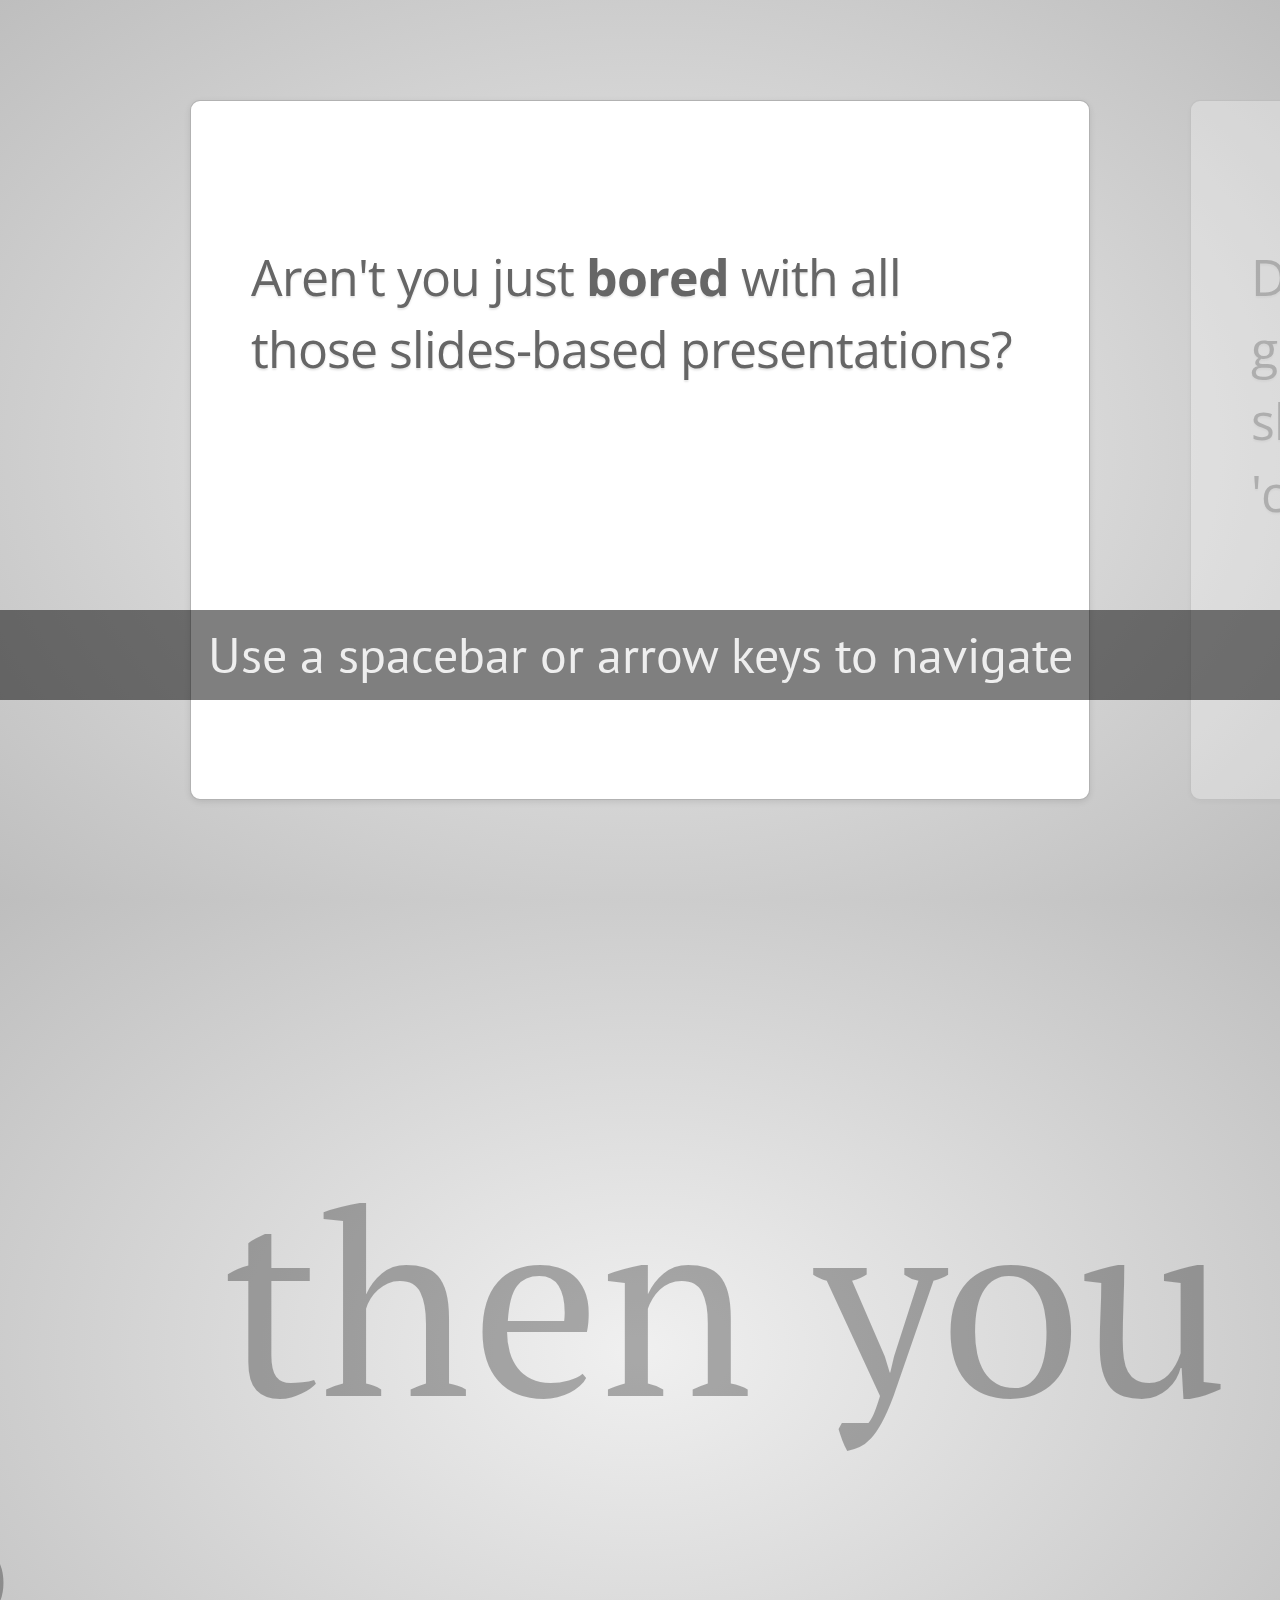
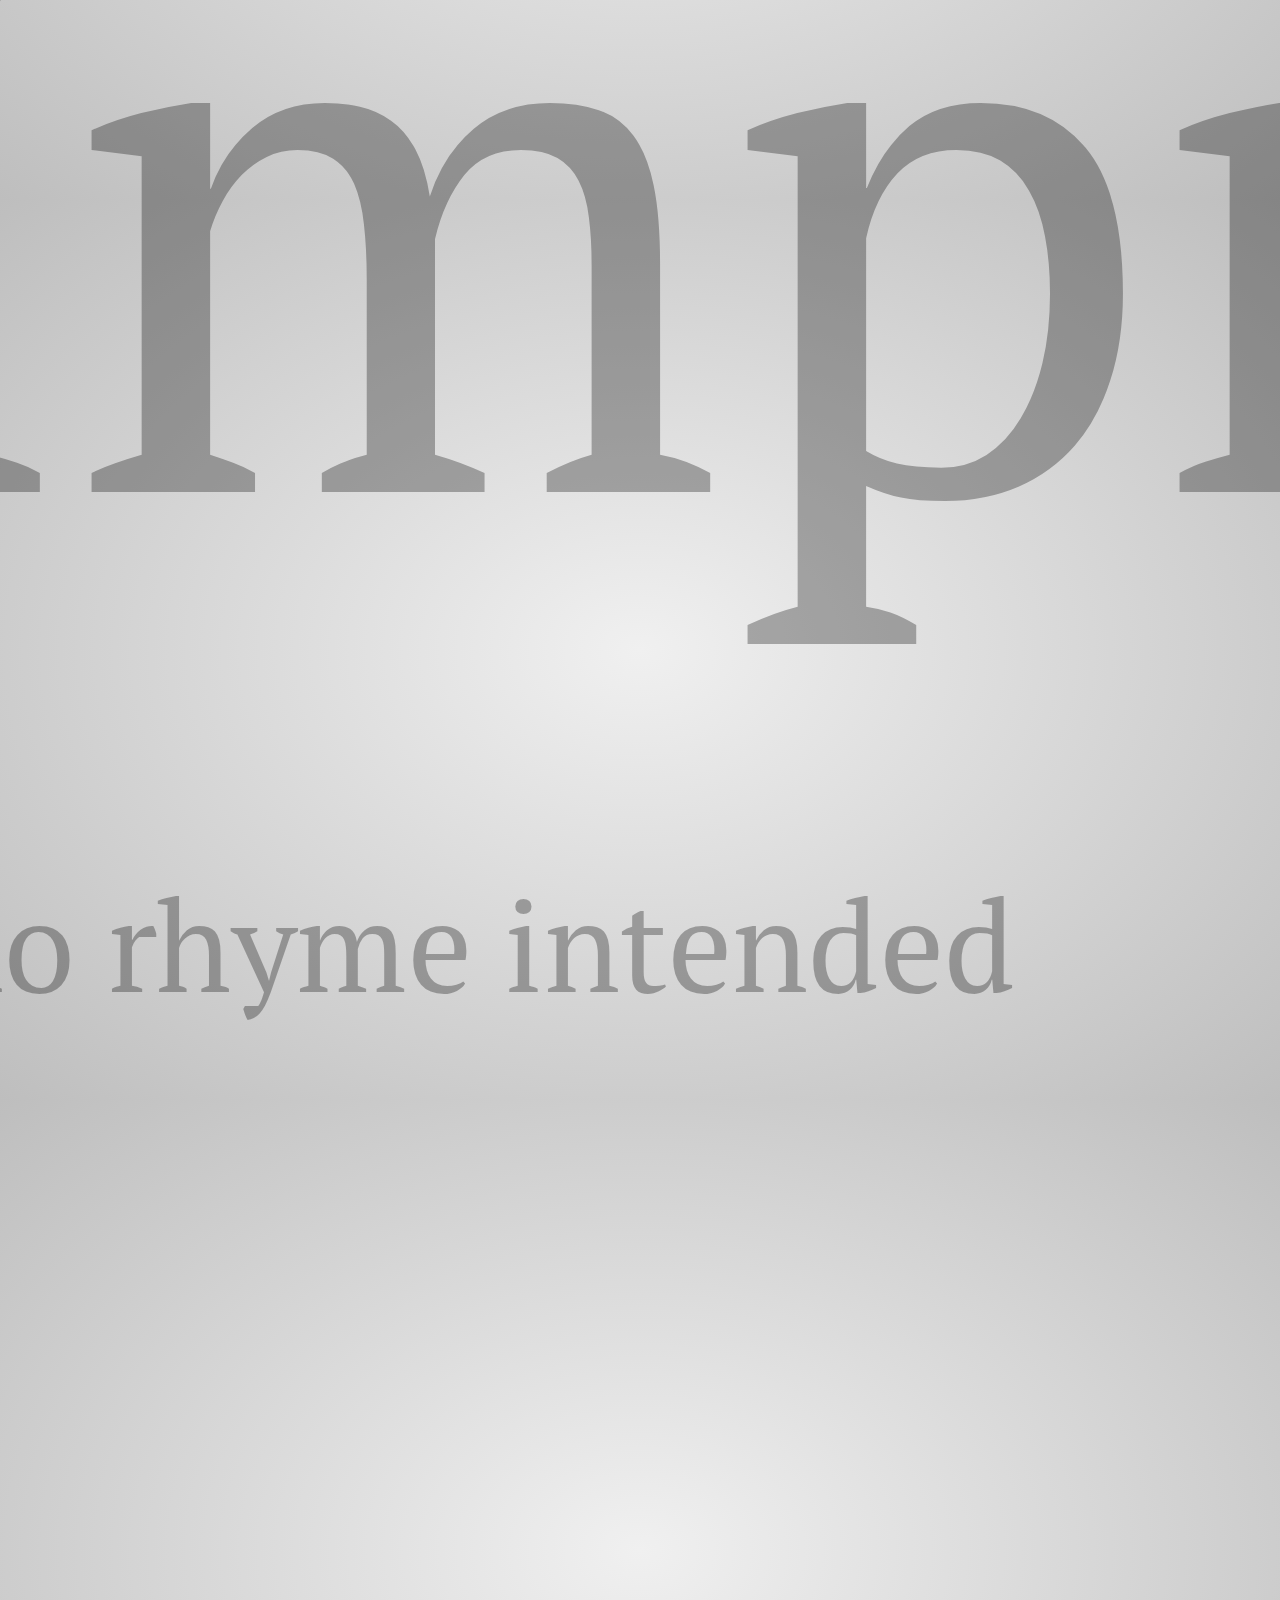
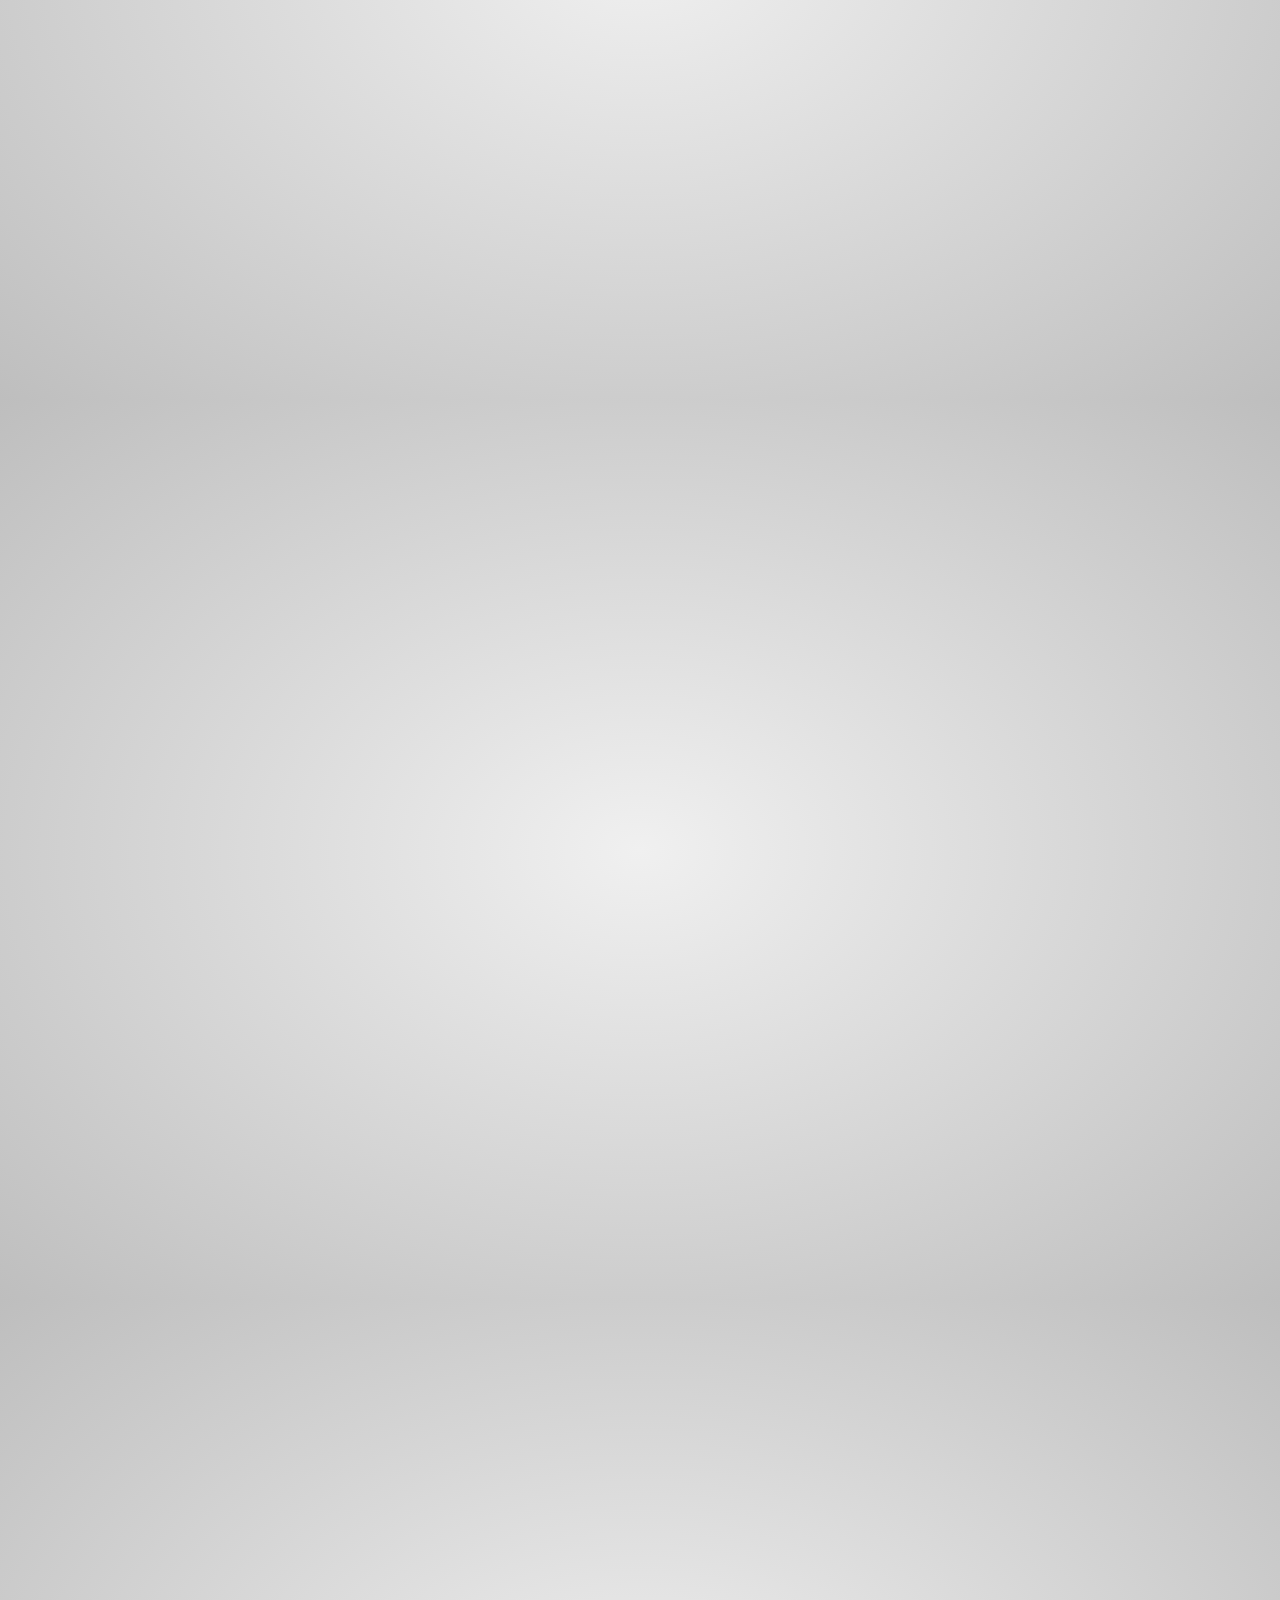
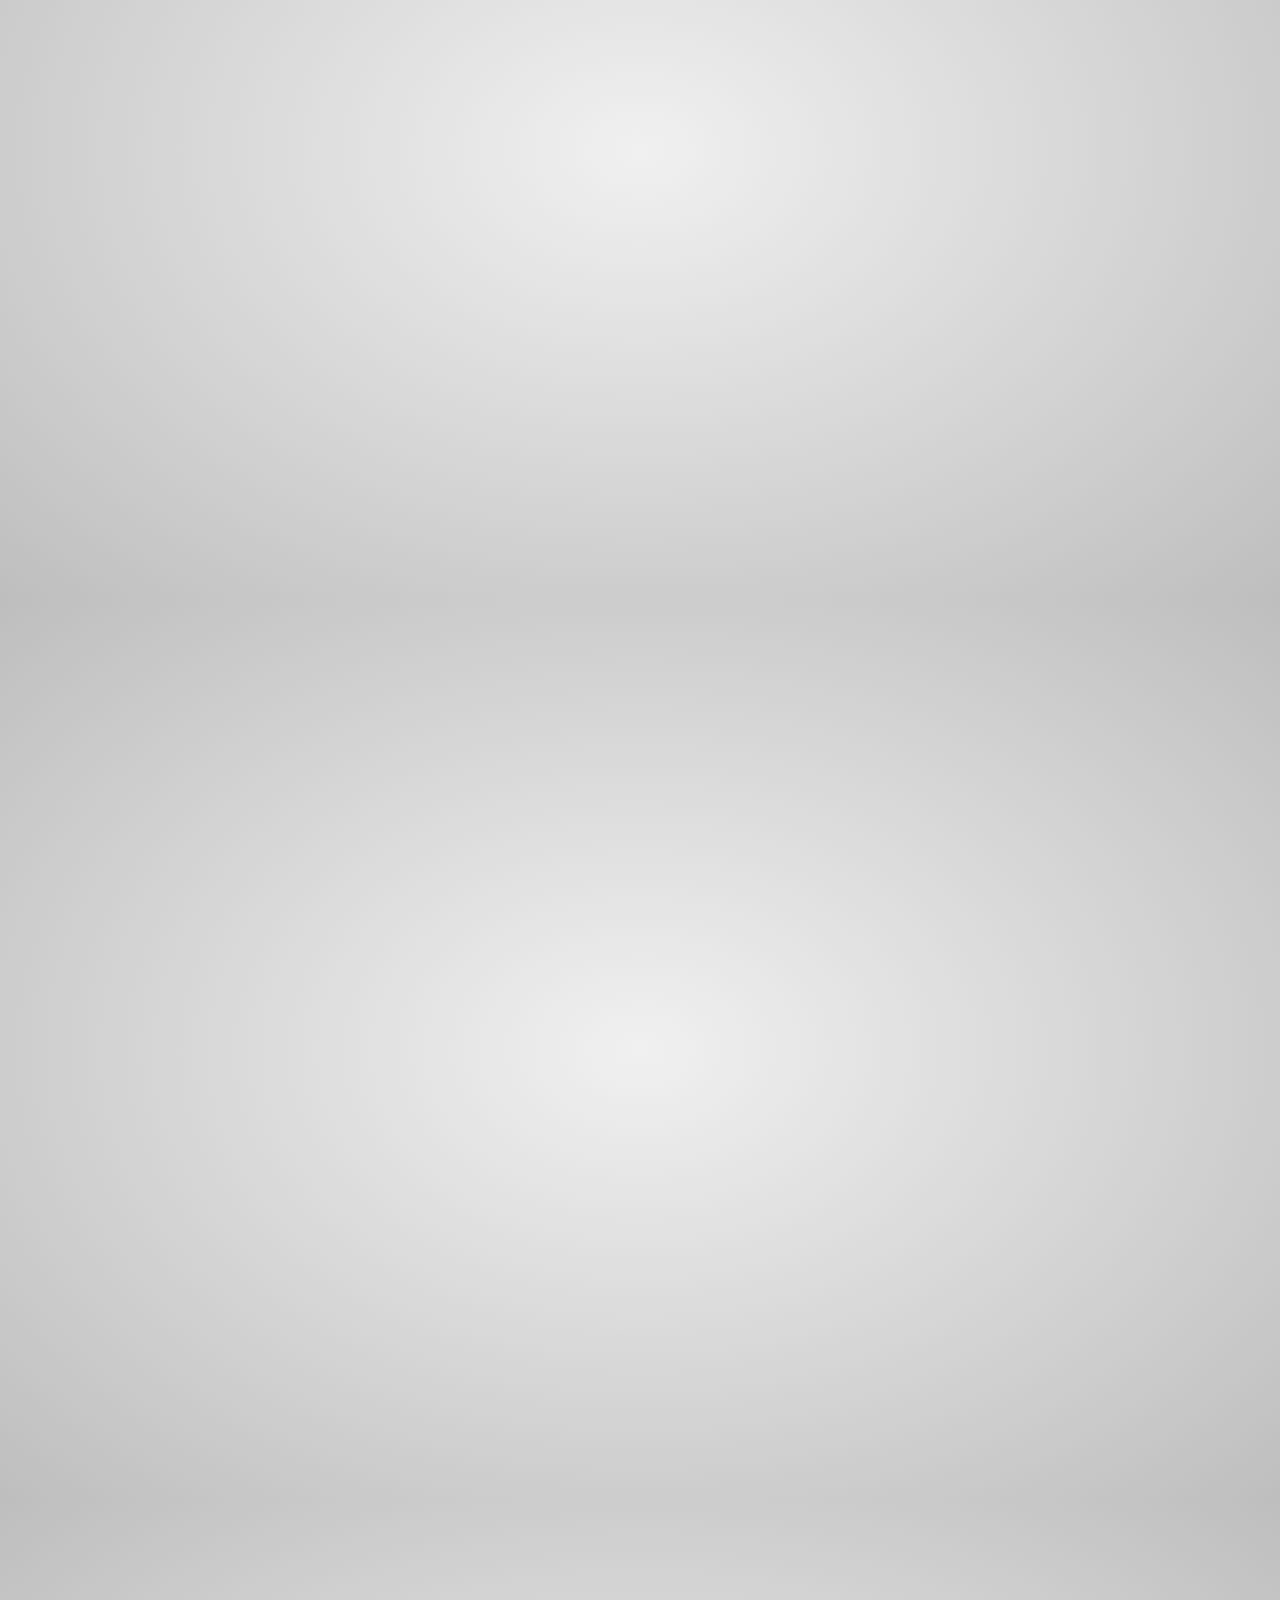
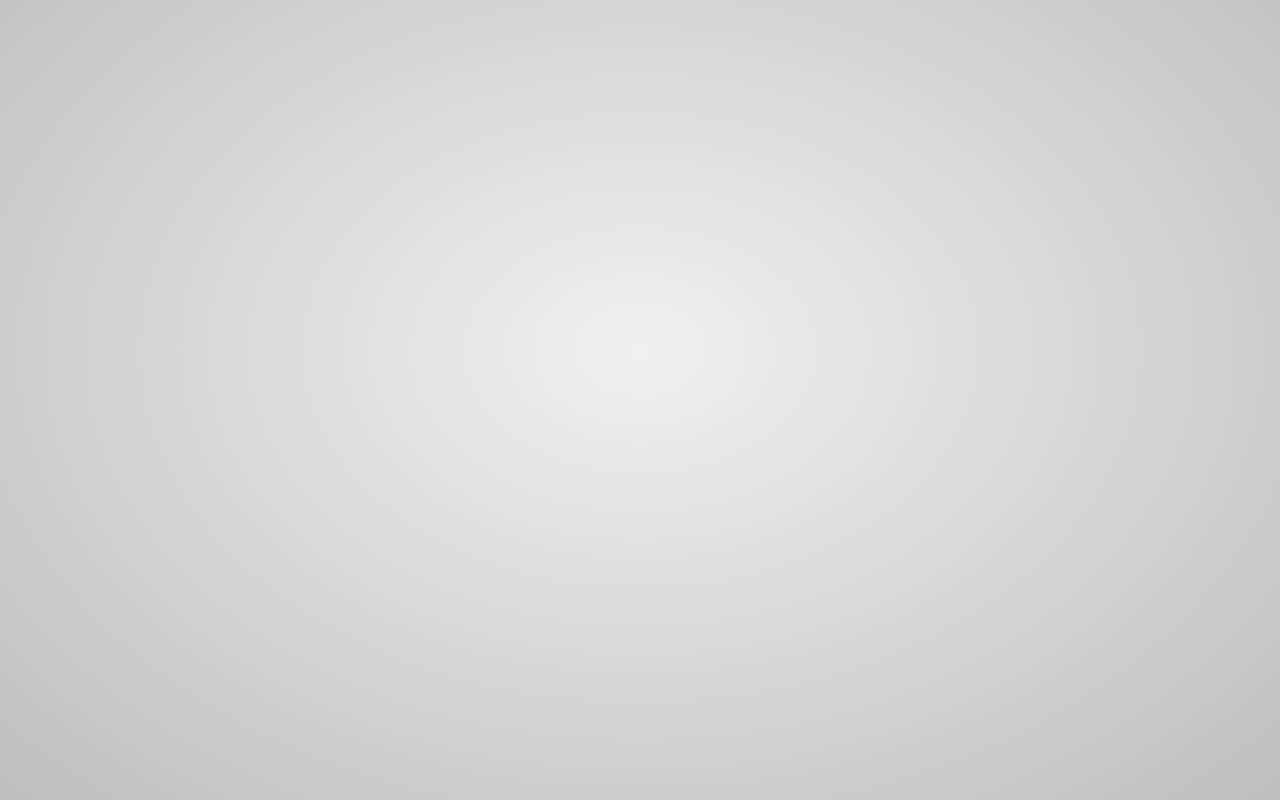
==== esb-example-presentation/index.html @ b22daf53 "Added presentation files" ====
<!doctype html>

<html lang="en">
<head>
    <meta charset="utf-8" />
    <meta name="viewport" content="width=1024" />
    <meta name="apple-mobile-web-app-capable" content="yes" />

    <title>CIJUG Presentation on Open Source ESB</title>
    
    <link href="http://fonts.googleapis.com/css?family=Open+Sans:regular,semibold,italic,italicsemibold|PT+Sans:400,700,400italic,700italic|PT+Serif:400,700,400italic,700italic" rel="stylesheet" />
    <link href="presentation.css" rel="stylesheet" />
</head>

<body class="impress-not-supported">

<div class="fallback-message">
    <p>Your browser <b>doesn't support the features required</b> by impress.js, so you are presented with a simplified version of this presentation.</p>
    <p>For the best experience please use the latest <b>Chrome</b>, <b>Safari</b> or <b>Firefox</b> browser.</p>
</div>

<div id="impress">

    <div id="bored" class="step slide" data-x="-1000" data-y="-1500">
        <q>Aren't you just <b>bored</b> with all those slides-based presentations?</q>
    </div>

    <!--
        
        The `id` attribute of the step element is used to identify it in the URL, but it's optional.
        If it is not defined, it will get a default value of `step-N` where N is a number of slide.
        
        So in the example below it'll be `step-2`.
        
        The hash part of the url when this step is active will be `#/step-2`.
        
        You can also use `#step-2` in a link, to point directly to this particular step.
        
        Please note, that while `#/step-2` (with slash) would also work in a link it's not recommended.
        Using classic `id`-based links like `#step-2` makes these links usable also in fallback mode.
        
    -->
    <div class="step slide" data-x="0" data-y="-1500">
        <q>Don't you think that presentations given <strong>in modern browsers</strong> shouldn't <strong>copy the limits</strong> of 'classic' slide decks?</q>
    </div>

    <div class="step slide" data-x="1000" data-y="-1500">
        <q>Would you like to <strong>impress your audience</strong> with <strong>stunning visualization</strong> of your talk?</q>
    </div>

    <!--
        
        This is an example of step element being scaled.
        
        Again, we use a `data-` attribute, this time it's `data-scale="4"`, so it means that this
        element will be 4 times larger than the others.
        From presentation and transitions point of view it means, that it will have to be scaled
        down (4 times) to make it back to it's correct size.
        
    -->
    <div id="title" class="step" data-x="0" data-y="0" data-scale="4">
        <span class="try">then you should try</span>
        <h1>impress.js<sup>*</sup></h1>
        <span class="footnote"><sup>*</sup> no rhyme intended</span>
    </div>

    <!--
        
        This element introduces rotation.
        
        Notation shouldn't be a surprise. We use `data-rotate="90"` attribute, meaning that this
        element should be rotated by 90 degrees clockwise.
        
    -->
    <div id="its" class="step" data-x="850" data-y="3000" data-rotate="90" data-scale="5">
        <p>It's a <strong>presentation tool</strong> <br/>
        inspired by the idea behind <a href="http://prezi.com">prezi.com</a> <br/>
        and based on the <strong>power of CSS3 transforms and transitions</strong> in modern browsers.</p>
    </div>

    <div id="big" class="step" data-x="3500" data-y="2100" data-rotate="180" data-scale="6">
        <p>visualize your <b>big</b> <span class="thoughts">thoughts</span></p>
    </div>

    <!--
        
        And now it gets really exiting! We move into third dimension!
        
        Along with `data-x` and `data-y`, you can define the position on third (Z) axis, with
        `data-z`. In the example below we use `data-z="-3000"` meaning that element should be
        positioned far away from us (by 3000px).
        
    -->
    <div id="tiny" class="step" data-x="2825" data-y="2325" data-z="-3000" data-rotate="300" data-scale="1">
        <p>and <b>tiny</b> ideas</p>
    </div>

    <!--
        
        This step here doesn't introduce anything new when it comes to data attributes, but you
        should notice in the demo that some words of this text are being animated.
        It's a very basic CSS transition that is applied to the elements when this step element is
        reached.
        
        At the very beginning of the presentation all step elements are given the class of `future`.
        It means that they haven't been visited yet.
        
        When the presentation moves to given step `future` is changed to `present` class name.
        That's how animation on this step works - text moves when the step has `present` class.
        
        Finally when the step is left the `present` class is removed from the element and `past`
        class is added.
        
        So basically every step element has one of three classes: `future`, `present` and `past`.
        Only one current step has the `present` class.
        
    -->
    <div id="ing" class="step" data-x="3500" data-y="-850" data-rotate="270" data-scale="6">
        <p>by <b class="positioning">positioning</b>, <b class="rotating">rotating</b> and <b class="scaling">scaling</b> them on an infinite canvas</p>
    </div>

    <div id="imagination" class="step" data-x="6700" data-y="-300" data-scale="6">
        <p>the only <b>limit</b> is your <b class="imagination">imagination</b></p>
    </div>

    <div id="source" class="step" data-x="6300" data-y="2000" data-rotate="20" data-scale="4">
        <p>want to know more?</p>
        <q><a href="http://github.com/bartaz/impress.js">use the source</a>, Luke!</q>
    </div>

    <div id="one-more-thing" class="step" data-x="6000" data-y="4000" data-scale="2">
        <p>one more thing...</p>
    </div>

    <!--
        
        And the last one shows full power and flexibility of impress.js.
        
        You can not only position element in 3D, but also rotate it around any axis.
        So this one here will get rotated by -40 degrees (40 degrees anticlockwise) around X axis and
        10 degrees (clockwise) around Y axis.
        
        You can of course rotate it around Z axis with `data-rotate-z` - it has exactly the same effect
        as `data-rotate` (these two are basically aliases).
        
    -->
    <div id="its-in-3d" class="step" data-x="6200" data-y="4300" data-z="-100" data-rotate-x="-40" data-rotate-y="10" data-scale="2">
        <p><span class="have">have</span> <span class="you">you</span> <span class="noticed">noticed</span> <span class="its">it's</span> <span class="in">in</span> <b>3D<sup>*</sup></b>?</p>
        <span class="footnote">* beat that, prezi ;)</span>
    </div>

    <!--
        
        So to make a summary of all the possible attributes used to position presentation steps, we have:
        
        * `data-x`, `data-y`, `data-z` -- they define the position of **the center** of step element on
            the canvas in pixels; their default value is 0;
        * `data-rotate-x`, `data-rotate-y`, 'data-rotate-z`, `data-rotate` -- they define the rotation of
            the element around given axis in degrees; their default value is 0; `data-rotate` and `data-rotate-z`
            are exactly the same;
        * `data-scale` -- defines the scale of step element; default value is 1
        
        These values are used by impress.js in CSS transformation functions, so for more information consult
        CSS transfrom docs: https://developer.mozilla.org/en/CSS/transform
        
    -->
    <div id="overview" class="step" data-x="3000" data-y="1500" data-scale="10">
    </div>

</div>

<!--
    
    Hint is not related to impress.js in any way.
    
    But it can show you how to use impress.js features in creative way.
    
    When the presentation step is shown (selected) its element gets the class of "active" and the body element
    gets the class based on active step id `impress-on-ID` (where ID is the step's id)... It may not be
    so clear because of all these "ids" in previous sentence, so for example when the first step (the one with
    the id of `bored`) is active, body element gets a class of `impress-on-bored`.
    
    This class is used by this hint below. Check CSS file to see how it's shown with delayed CSS animation when
    the first step of presentation is visible for a couple of seconds.
    
    ...
    
    And when it comes to this piece of JavaScript below ... kids, don't do this at home ;)
    It's just a quick and dirty workaround to get different hint text for touch devices.
    In a real world it should be at least placed in separate JS file ... and the touch content should be
    probably just hidden somewhere in HTML - not hard-coded in the script.
    
    Just sayin' ;)
    
-->
<div class="hint">
    <p>Use a spacebar or arrow keys to navigate</p>
</div>
<script>
if ("ontouchstart" in document.documentElement) { 
    document.querySelector(".hint").innerHTML = "<p>Tap on the left or right to navigate</p>";
}
</script>

<!--
    
    Last, but not least.
    
    To make all described above really work, you need to include impress.js in the page.
    I strongly encourage to minify it first.
    
    In here I just include full source of the script to make it more readable.
    
    You also need to call a `impress().init()` function to initialize impress.js presentation.
    And you should do it in the end of your document. Not only because it's a good practice, but also
    because it should be done when the whole document is ready.
    Of course you can wrap it in any kind of "DOM ready" event, but I was too lazy to do so ;)
    
-->
<script src="impress.js"></script>
<script>impress().init();</script>

<!--
    
    The `impress()` function also gives you access to the API that controls the presentation.
    
    Just store the result of the call:
    
        var api = impress();
    
    and you will get three functions you can call:
    
        `api.init()` - initializes the presentation,
        `api.next()` - moves to next step of the presentation,
        `api.prev()` - moves to previous step of the presentation,
        `api.goto( idx | id | element, [duration] )` - moves the presentation to the step given by its index number
                id or the DOM element; second parameter can be used to define duration of the transition in ms,
                but it's optional - if not provided default transition duration for the presentation will be used.
    
    You can also simply call `impress()` again to get the API, so `impress().next()` is also allowed.
    Don't worry, it wont initialize the presentation again.
    
    For some example uses of this API check the last part of the source of impress.js where the API
    is used in event handlers.
    
-->

</body>
</html>

<!--
    
    Now you know more or less everything you need to build your first impress.js presentation, but before
    you start...
    
    Oh, you've already cloned the code from GitHub?
    
    You have it open in text editor?
    
    Stop right there!
    
    That's not how you create awesome presentations. This is only a code. Implementation of the idea that
    first needs to grow in your mind.
    
    So if you want to build great presentation take a pencil and piece of paper. And turn off the computer.
    
    Sketch, draw and write. Brainstorm your ideas on a paper. Try to build a mind-map of what you'd like
    to present. It will get you closer and closer to the layout you'll build later with impress.js.
    
    Get back to the code only when you have your presentation ready on a paper. It doesn't make sense to do
    it earlier, because you'll only waste your time fighting with positioning of useless points.
    
    If you think I'm crazy, please put your hands on a book called "Presentation Zen". It's all about 
    creating awesome and engaging presentations.
    
    Think about it. 'Cause impress.js may not help you, if you have nothing interesting to say.
    
-->

<!--
    
    Are you still reading this?
    
    For real?
    
    I'm impressed! Feel free to let me know that you got that far (I'm @bartaz on Twitter), 'cause I'd like
    to congratulate you personally :)
    
    But you don't have to do it now. Take my advice and take some time off. Make yourself a cup of coffee, tea,
    or anything you like to drink. And raise a glass for me ;)
    
    Cheers!
    
-->
---- esb-example-presentation/presentation.css ----
/* 
  Reset by Eric Meyer http://meyerweb.com/eric/tools/css/reset/ 
*/

html, body, div, span, applet, object, iframe,
h1, h2, h3, h4, h5, h6, p, blockquote, pre,
a, abbr, acronym, address, big, cite, code,
del, dfn, em, img, ins, kbd, q, s, samp,
small, strike, strong, sub, sup, tt, var,
b, u, i, center,
dl, dt, dd, ol, ul, li,
fieldset, form, label, legend,
table, caption, tbody, tfoot, thead, tr, th, td,
article, aside, canvas, details, embed, 
figure, figcaption, footer, header, hgroup, 
menu, nav, output, ruby, section, summary,
time, mark, audio, video {
    margin: 0;
    padding: 0;
    border: 0;
    font-size: 100%;
    font: inherit;
    vertical-align: baseline;
}

/* HTML5 display-role reset for older browsers */
article, aside, details, figcaption, figure, 
footer, header, hgroup, menu, nav, section {
    display: block;
}
body {
    line-height: 1;
}
ol, ul {
    list-style: none;
}
blockquote, q {
    quotes: none;
}
blockquote:before, blockquote:after,
q:before, q:after {
    content: '';
    content: none;
}

table {
    border-collapse: collapse;
    border-spacing: 0;
}

/*
    Now here is when interesting things start to appear.
    
    We set up <body> styles with default font and nice gradient in the background.
    And yes, there is a lot of repetition there because of -prefixes but we don't
    want to leave anybody behind.
*/
body {
    font-family: 'PT Sans', sans-serif;
    min-height: 740px;
    
    background: rgb(215, 215, 215);
    background: -webkit-gradient(radial, 50% 50%, 0, 50% 50%, 500, from(rgb(240, 240, 240)), to(rgb(190, 190, 190)));
    background: -webkit-radial-gradient(rgb(240, 240, 240), rgb(190, 190, 190));
    background:    -moz-radial-gradient(rgb(240, 240, 240), rgb(190, 190, 190));
    background:     -ms-radial-gradient(rgb(240, 240, 240), rgb(190, 190, 190));
    background:      -o-radial-gradient(rgb(240, 240, 240), rgb(190, 190, 190));
    background:         radial-gradient(rgb(240, 240, 240), rgb(190, 190, 190));    
}

/*
    Now let's bring some text styles back ...
*/
b, strong { font-weight: bold }
i, em { font-style: italic }

/*
    ... and give links a nice look.
*/
a {
    color: inherit;
    text-decoration: none;
    padding: 0 0.1em;
    background: rgba(255,255,255,0.5);
    text-shadow: -1px -1px 2px rgba(100,100,100,0.9);
    border-radius: 0.2em;
    
    -webkit-transition: 0.5s;
    -moz-transition:    0.5s;
    -ms-transition:     0.5s;
    -o-transition:      0.5s;
    transition:         0.5s;
}

a:hover,
a:focus {
    background: rgba(255,255,255,1);
    text-shadow: -1px -1px 2px rgba(100,100,100,0.5);
}

/*
    Because the main point behind the impress.js demo is to demo impress.js
    we display a fallback message for users with browsers that don't support
    all the features required by it.
    
    All of the content will be still fully accessible for them, but I want
    them to know that they are missing something - that's what the demo is
    about, isn't it?
    
    And then we hide the message, when support is detected in the browser.
*/

.fallback-message {
    font-family: sans-serif;
    line-height: 1.3;
    
    width: 780px;
    padding: 10px 10px 0;
    margin: 20px auto;

    border: 1px solid #E4C652;
    border-radius: 10px;
    background: #EEDC94;
}

.fallback-message p {
    margin-bottom: 10px;
}

.impress-supported .fallback-message {
    display: none;
}

/*
    Now let's style the presentation steps.
    
    We start with basics to make sure it displays correctly in everywhere ...
*/

.step {
    position: relative;
    width: 900px;
    padding: 40px;
    margin: 20px auto;

    -webkit-box-sizing: border-box;
    -moz-box-sizing:    border-box;
    -ms-box-sizing:     border-box;
    -o-box-sizing:      border-box;
    box-sizing:         border-box;

    font-family: 'PT Serif', georgia, serif;
    font-size: 48px;
    line-height: 1.5;
}

/*
    ... and we enhance the styles for impress.js.
    
    Basically we remove the margin and make inactive steps a little bit transparent.
*/
.impress-enabled .step {
    margin: 0;
    opacity: 0.3;

    -webkit-transition: opacity 1s;
    -moz-transition:    opacity 1s;
    -ms-transition:     opacity 1s;
    -o-transition:      opacity 1s;
    transition:         opacity 1s;
}

.impress-enabled .step.active { opacity: 1 }

/*
    These 'slide' step styles were heavily inspired by HTML5 Slides:
    http://html5slides.googlecode.com/svn/trunk/styles.css
    
    ;)
    
    They cover everything what you see on first three steps of the demo.
*/
.slide {
    display: block;

    width: 900px;
    height: 700px;
    padding: 40px 60px;

    background-color: white;
    border: 1px solid rgba(0, 0, 0, .3);
    border-radius: 10px;
    box-shadow: 0 2px 6px rgba(0, 0, 0, .1);

    color: rgb(102, 102, 102);
    text-shadow: 0 2px 2px rgba(0, 0, 0, .1);

    font-family: 'Open Sans', Arial, sans-serif;
    font-size: 30px;
    line-height: 36px;
    letter-spacing: -1px;
}

.slide q {
    display: block;
    font-size: 50px;
    line-height: 72px;

    margin-top: 100px;
}

.slide q strong {
    white-space: nowrap;
}

/*
    And now we start to style each step separately.
    
    I agree that this may be not the most efficient, object-oriented and
    scalable way of styling, but most of steps have quite a custom look
    and typography tricks here and there, so they had to be styles separately.

    First is the title step with a big <h1> (no room for padding) and some
    3D positioning along Z axis.
*/

#title {
    padding: 0;
}

#title .try {
    font-size: 64px;
    position: absolute;
    top: -0.5em;
    left: 1.5em;
    
    -webkit-transform: translateZ(20px);
    -moz-transform:    translateZ(20px);
    -ms-transform:     translateZ(20px);
    -o-transform:      translateZ(20px);
    transform:         translateZ(20px);
}

#title h1 {
    font-size: 190px;
    
    -webkit-transform: translateZ(50px);
    -moz-transform:    translateZ(50px);
    -ms-transform:     translateZ(50px);
    -o-transform:      translateZ(50px);
    transform:         translateZ(50px);
}

#title .footnote {
    font-size: 32px;
}

/*
    Second step is nothing special, just a text with a link, so it doesn't need
    any special styling.
    
    Let's move to 'big thoughts' with centered text and custom font sizes.
*/
#big {
    width: 600px;
    text-align: center;
    font-size: 60px;
    line-height: 1;
}

#big b {
    display: block;
    font-size: 250px;
    line-height: 250px;
}

#big .thoughts {
    font-size: 90px;
    line-height: 150px;
}

/*
    'Tiny ideas' just need some tiny styling.
*/
#tiny {
    width: 500px;
    text-align: center;
}

/*
    This step has some animated text ...
*/
#ing { width: 500px }

/*
    ... so we define display to `inline-block` to enable transforms and
    transition duration to 0.5s ...
*/
#ing b {
    display: inline-block;
    -webkit-transition: 0.5s;
    -moz-transition:    0.5s;
    -ms-transition:     0.5s;
    -o-transition:      0.5s;
    transition:         0.5s;
}

/*
    ... and we want 'positioning` word to move up a bit when the step gets
    `present` class ...
*/
#ing.present .positioning {
    -webkit-transform: translateY(-10px);
    -moz-transform:    translateY(-10px);
    -ms-transform:     translateY(-10px);
    -o-transform:      translateY(-10px);
    transform:         translateY(-10px);
}

/*
    ... 'rotating' to rotate quater of a second later ...
*/
#ing.present .rotating {
    -webkit-transform: rotate(-10deg);
    -moz-transform:    rotate(-10deg);
    -ms-transform:     rotate(-10deg);
    -o-transform:      rotate(-10deg);
    transform:         rotate(-10deg);

    -webkit-transition-delay: 0.25s;
    -moz-transition-delay:    0.25s;
    -ms-transition-delay:     0.25s;
    -o-transition-delay:      0.25s;
    transition-delay:         0.25s;
}

/*
    ... and 'scaling' to scale down after another quater of a second.
*/
#ing.present .scaling {
    -webkit-transform: scale(0.7);
    -moz-transform:    scale(0.7);
    -ms-transform:     scale(0.7);
    -o-transform:      scale(0.7);
    transform:         scale(0.7);

    -webkit-transition-delay: 0.5s;
    -moz-transition-delay:    0.5s;
    -ms-transition-delay:     0.5s;
    -o-transition-delay:      0.5s;
    transition-delay:         0.5s;
}

/*
    The 'imagination' step is again some boring font-sizing.
*/

#imagination {
    width: 600px;
}

#imagination .imagination {
    font-size: 78px;
}

/*
    There is nothing really special about 'use the source, Luke' step, too,
    except maybe of the Yoda background.
    
    As you can see below I've 'hard-coded' it in data URL.
    That's not the best way to serve images, but because that's just this one
    I decided it will be OK to have it this way.
    
    Just make sure you don't blindly copy this approach.
*/
#source {
    width: 700px;
    padding-bottom: 300px;
    
    /* Yoda Icon :: Pixel Art from Star Wars http://www.pixeljoint.com/pixelart/1423.htm */
    background-position: bottom right;
    background-repeat: no-repeat;
}

#source q {
    font-size: 60px;
}

/*
    And the "it's in 3D" step again brings some 3D typography - just for fun.
    
    Because we want to position <span> elements in 3D we set transform-style to
    `preserve-3d` on the paragraph.
    It is not needed by webkit browsers, but it is in Firefox. It's hard to say
    which behaviour is correct as 3D transforms spec is not very clear about it.
*/
#its-in-3d p {
    -webkit-transform-style: preserve-3d;
    -moz-transform-style:    preserve-3d; /* Y U need this Firefox?! */
    -ms-transform-style:     preserve-3d;
    -o-transform-style:      preserve-3d;
    transform-style:         preserve-3d;
}

/*
    Below we position each word separately along Z axis and we want it to transition
    to default position in 0.5s when the step gets `present` class.
    
    Quite a simple idea, but lot's of styles and prefixes.
*/
#its-in-3d span,
#its-in-3d b {
    display: inline-block;
    -webkit-transform: translateZ(40px);
    -moz-transform:    translateZ(40px);
    -ms-transform:     translateZ(40px);
    -o-transform:      translateZ(40px);
     transform:        translateZ(40px);
            
    -webkit-transition: 0.5s;
    -moz-transition:    0.5s;
    -ms-transition:     0.5s;
    -o-transition:      0.5s;
    transition:         0.5s;
}

#its-in-3d .have {
    -webkit-transform: translateZ(-40px);
    -moz-transform:    translateZ(-40px);
    -ms-transform:     translateZ(-40px);
    -o-transform:      translateZ(-40px);
    transform:         translateZ(-40px);
}

#its-in-3d .you {
    -webkit-transform: translateZ(20px);
    -moz-transform:    translateZ(20px);
    -ms-transform:     translateZ(20px);
    -o-transform:      translateZ(20px);
    transform:         translateZ(20px);
}

#its-in-3d .noticed {
    -webkit-transform: translateZ(-40px);
    -moz-transform:    translateZ(-40px);
    -ms-transform:     translateZ(-40px);
    -o-transform:      translateZ(-40px);
    transform:         translateZ(-40px);
}

#its-in-3d .its {
    -webkit-transform: translateZ(60px);
    -moz-transform:    translateZ(60px);
    -ms-transform:     translateZ(60px);
    -o-transform:      translateZ(60px);
    transform:         translateZ(60px);
}

#its-in-3d .in {
    -webkit-transform: translateZ(-10px);
    -moz-transform:    translateZ(-10px);
    -ms-transform:     translateZ(-10px);
    -o-transform:      translateZ(-10px);
    transform:         translateZ(-10px);
}

#its-in-3d .footnote {
    font-size: 32px;

    -webkit-transform: translateZ(-10px);
    -moz-transform:    translateZ(-10px);
    -ms-transform:     translateZ(-10px);
    -o-transform:      translateZ(-10px);
    transform:         translateZ(-10px);
}

#its-in-3d.present span,
#its-in-3d.present b {
    -webkit-transform: translateZ(0px);
    -moz-transform:    translateZ(0px);
    -ms-transform:     translateZ(0px);
    -o-transform:      translateZ(0px);
    transform:         translateZ(0px);
}

/*
    The last step is an overview.
    There is no content in it, so we make sure it's not visible because we want
    to be able to click on other steps.

*/
#overview { display: none }

/*
    We also make other steps visible and give them a pointer cursor using the
    `impress-on-` class.
*/
.impress-on-overview .step {
    opacity: 1;
    cursor: pointer;
}


/*
    Now, when we have all the steps styled let's give users a hint how to navigate
    around the presentation.
    
    The best way to do this would be to use JavaScript, show a delayed hint for a
    first time users, then hide it and store a status in cookie or localStorage...
    
    But I wanted to have some CSS fun and avoid additional scripting...
    
    Let me explain it first, so maybe the transition magic will be more readable
    when you read the code.
    
    First of all I wanted the hint to appear only when user is idle for a while.
    You can't detect the 'idle' state in CSS, but I delayed a appearing of the
    hint by 5s using transition-delay.
    
    You also can't detect in CSS if the user is a first-time visitor, so I had to
    make an assumption that I'll only show the hint on the first step. And when
    the step is changed hide the hint, because I can assume that user already
    knows how to navigate.
    
    To summarize it - hint is shown when the user is on the first step for longer
    than 5 seconds.
    
    The other problem I had was caused by the fact that I wanted the hint to fade
    in and out. It can be easily achieved by transitioning the opacity property.
    But that also meant that the hint was always on the screen, even if totally 
    transparent. It covered part of the screen and you couldn't correctly clicked
    through it.
    Unfortunately you cannot transition between display `block` and `none` in pure
    CSS, so I needed a way to not only fade out the hint but also move it out of
    the screen.
    
    I solved this problem by positioning the hint below the bottom of the screen
    with CSS transform and moving it up to show it. But I also didn't want this move
    to be visible. I wanted the hint only to fade in and out visually, so I delayed
    the fade in transition, so it starts when the hint is already in its correct
    position on the screen.
    
    I know, it sounds complicated ... maybe it would be easier with the code?
*/

.hint {
    /*
        We hide the hint until presentation is started and from browsers not supporting
        impress.js, as they will have a linear scrollable view ...
    */
    display: none;
    
    /*
        ... and give it some fixed position and nice styles.
    */
    position: fixed;
    left: 0;
    right: 0;
    bottom: 200px;
    
    background: rgba(0,0,0,0.5);
    color: #EEE;
    text-align: center;
    
    font-size: 50px;
    padding: 20px;
    
    z-index: 100;
    
    /*
        By default we don't want the hint to be visible, so we make it transparent ...
    */
    opacity: 0;
    
    /*
        ... and position it below the bottom of the screen (relative to it's fixed position)
    */
    -webkit-transform: translateY(400px);
    -moz-transform:    translateY(400px);
    -ms-transform:     translateY(400px);
    -o-transform:      translateY(400px);
    transform:         translateY(400px);

    /*
        Now let's imagine that the hint is visible and we want to fade it out and move out
        of the screen.
        
        So we define the transition on the opacity property with 1s duration and another
        transition on transform property delayed by 1s so it will happen after the fade out
        on opacity finished.
        
        This way user will not see the hint moving down.
    */
    -webkit-transition: opacity 1s, -webkit-transform 0.5s 1s;
    -moz-transition:    opacity 1s,    -moz-transform 0.5s 1s;
    -ms-transition:     opacity 1s,     -ms-transform 0.5s 1s;
    -o-transition:      opacity 1s,      -o-transform 0.5s 1s;
    transition:         opacity 1s,         transform 0.5s 1s;
}

/*
    Now we 'enable' the hint when presentation is initialized ...
*/
.impress-enabled .hint { display: block }

/*
    ... and we will show it when the first step (with id 'bored') is active.
*/
.impress-on-bored .hint {
    /*
        We remove the transparency and position the hint in its default fixed
        position.
    */
    opacity: 1;
    
    -webkit-transform: translateY(0px);
    -moz-transform:    translateY(0px);
    -ms-transform:     translateY(0px);
    -o-transform:      translateY(0px);
    transform:         translateY(0px);
    
    /*
        Now for fade in transition we have the oposite situation from the one
        above.
        
        First after 4.5s delay we animate the transform property to move the hint
        into its correct position and after that we fade it in with opacity 
        transition.
    */
    -webkit-transition: opacity 1s 5s, -webkit-transform 0.5s 4.5s;
    -moz-transition:    opacity 1s 5s,    -moz-transform 0.5s 4.5s;
    -ms-transition:     opacity 1s 5s,     -ms-transform 0.5s 4.5s;
    -o-transition:      opacity 1s 5s,      -o-transform 0.5s 4.5s;
    transition:         opacity 1s 5s,         transform 0.5s 4.5s;
}

/*
    And as the last thing there is a workaround for quite strange bug.
    It happens a lot in Chrome. I don't remember if I've seen it in Firefox.
    
    Sometimes the element positioned in 3D (especially when it's moved back
    along Z axis) is not clickable, because it falls 'behind' the <body>
    element.
    
    To prevent this, I decided to make <body> non clickable by setting 
    pointer-events property to `none` value.
    Value if this property is inherited, so to make everything else clickable
    I bring it back on the #impress element.
    
    If you want to know more about `pointer-events` here are some docs:
    https://developer.mozilla.org/en/CSS/pointer-events
    
    There is one very important thing to notice about this workaround - it makes
    everything 'unclickable' except what's in #impress element.
    
    So use it wisely ... or don't use at all.
*/
.impress-enabled          { pointer-events: none }
.impress-enabled #impress { pointer-events: auto }

/*
    There is one funny thing I just realized.
    
    Thanks to this workaround above everything except #impress element is invisible
    for click events. That means that the hint element is also not clickable.
    So basically all of this transforms and delayed transitions trickery was probably
    not needed at all...
    
    But it was fun to learn about it, wasn't it?
*/

/*
    That's all I have for you in this file.
    Thanks for reading. I hope you enjoyed it at least as much as I enjoyed writing it
    for you.
*/
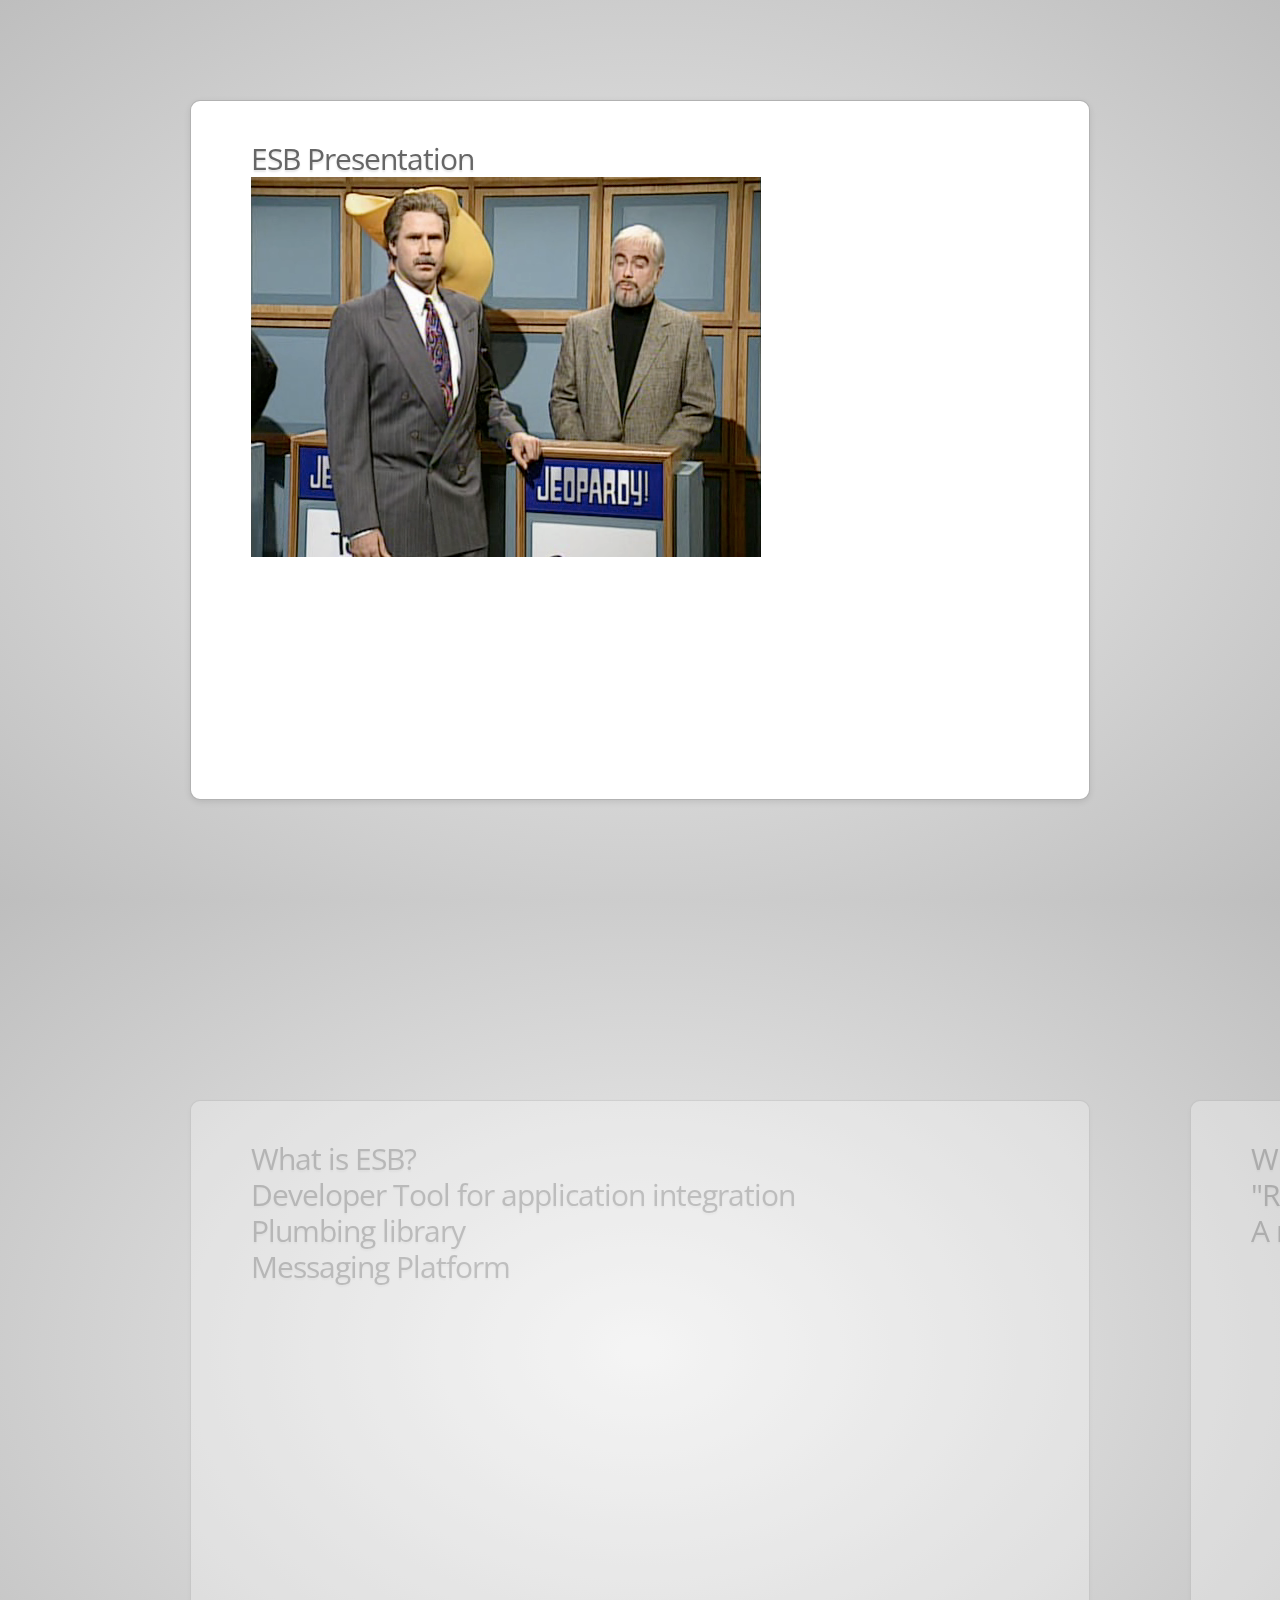
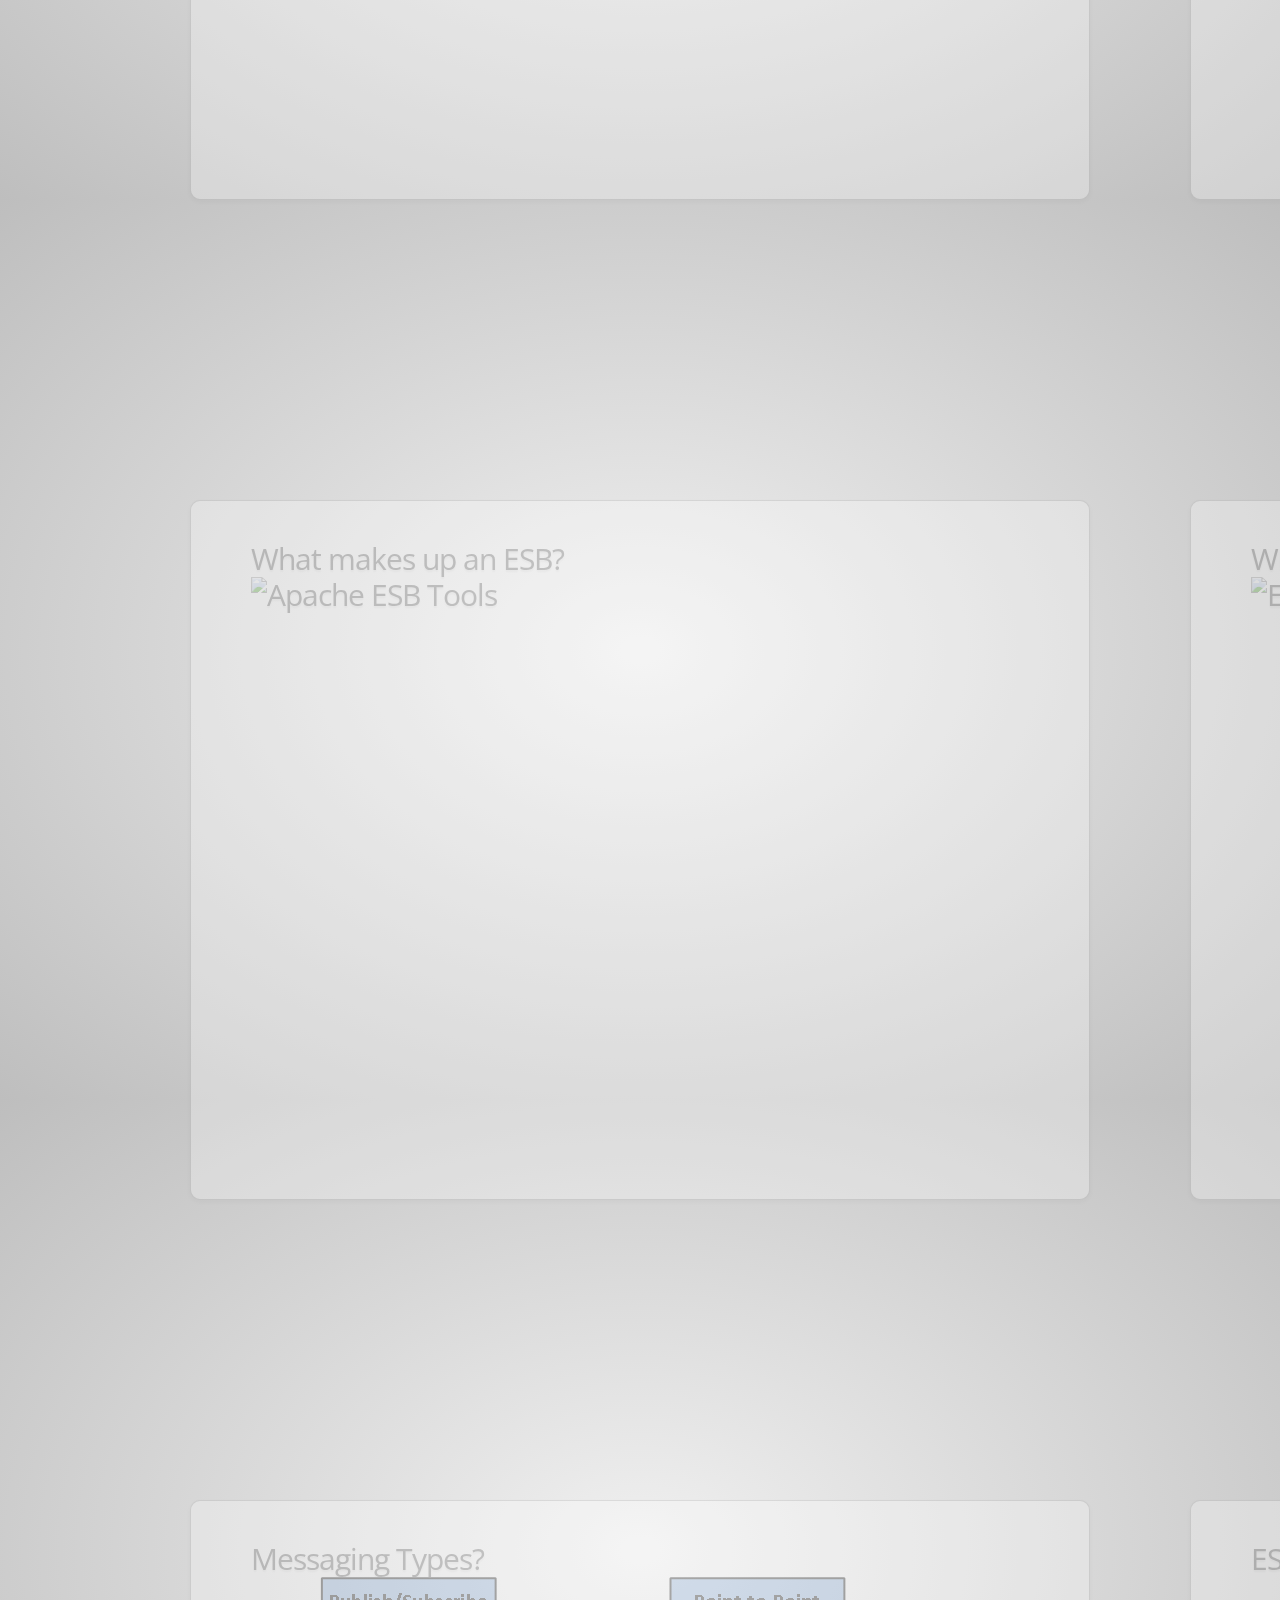
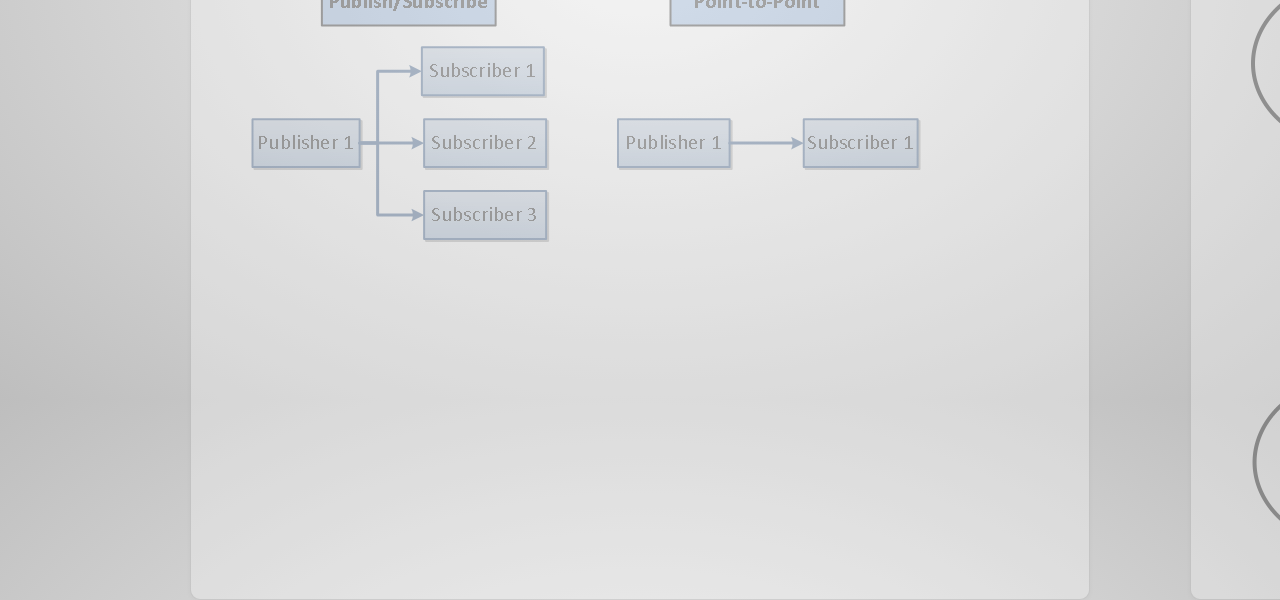
==== commit bca32bdd: "Presentation updates" ====
--- a/esb-example-presentation/index.html
+++ b/esb-example-presentation/index.html
@@ -21,178 +21,99 @@
 
 <div id="impress">
 
-    <div id="bored" class="step slide" data-x="-1000" data-y="-1500">
-        <q>Aren't you just <b>bored</b> with all those slides-based presentations?</q>
-    </div>
-
-    <!--
-        
-        The `id` attribute of the step element is used to identify it in the URL, but it's optional.
-        If it is not defined, it will get a default value of `step-N` where N is a number of slide.
-        
-        So in the example below it'll be `step-2`.
-        
-        The hash part of the url when this step is active will be `#/step-2`.
-        
-        You can also use `#step-2` in a link, to point directly to this particular step.
-        
-        Please note, that while `#/step-2` (with slash) would also work in a link it's not recommended.
-        Using classic `id`-based links like `#step-2` makes these links usable also in fallback mode.
-        
-    -->
-    <div class="step slide" data-x="0" data-y="-1500">
-        <q>Don't you think that presentations given <strong>in modern browsers</strong> shouldn't <strong>copy the limits</strong> of 'classic' slide decks?</q>
-    </div>
-
-    <div class="step slide" data-x="1000" data-y="-1500">
-        <q>Would you like to <strong>impress your audience</strong> with <strong>stunning visualization</strong> of your talk?</q>
-    </div>
-
-    <!--
-        
-        This is an example of step element being scaled.
-        
-        Again, we use a `data-` attribute, this time it's `data-scale="4"`, so it means that this
-        element will be 4 times larger than the others.
-        From presentation and transitions point of view it means, that it will have to be scaled
-        down (4 times) to make it back to it's correct size.
-        
-    -->
-    <div id="title" class="step" data-x="0" data-y="0" data-scale="4">
-        <span class="try">then you should try</span>
-        <h1>impress.js<sup>*</sup></h1>
-        <span class="footnote"><sup>*</sup> no rhyme intended</span>
-    </div>
-
-    <!--
-        
-        This element introduces rotation.
-        
-        Notation shouldn't be a surprise. We use `data-rotate="90"` attribute, meaning that this
-        element should be rotated by 90 degrees clockwise.
-        
-    -->
-    <div id="its" class="step" data-x="850" data-y="3000" data-rotate="90" data-scale="5">
-        <p>It's a <strong>presentation tool</strong> <br/>
-        inspired by the idea behind <a href="http://prezi.com">prezi.com</a> <br/>
-        and based on the <strong>power of CSS3 transforms and transitions</strong> in modern browsers.</p>
-    </div>
-
-    <div id="big" class="step" data-x="3500" data-y="2100" data-rotate="180" data-scale="6">
-        <p>visualize your <b>big</b> <span class="thoughts">thoughts</span></p>
-    </div>
-
-    <!--
-        
-        And now it gets really exiting! We move into third dimension!
-        
-        Along with `data-x` and `data-y`, you can define the position on third (Z) axis, with
-        `data-z`. In the example below we use `data-z="-3000"` meaning that element should be
-        positioned far away from us (by 3000px).
-        
-    -->
-    <div id="tiny" class="step" data-x="2825" data-y="2325" data-z="-3000" data-rotate="300" data-scale="1">
-        <p>and <b>tiny</b> ideas</p>
-    </div>
-
-    <!--
-        
-        This step here doesn't introduce anything new when it comes to data attributes, but you
-        should notice in the demo that some words of this text are being animated.
-        It's a very basic CSS transition that is applied to the elements when this step element is
-        reached.
-        
-        At the very beginning of the presentation all step elements are given the class of `future`.
-        It means that they haven't been visited yet.
-        
-        When the presentation moves to given step `future` is changed to `present` class name.
-        That's how animation on this step works - text moves when the step has `present` class.
-        
-        Finally when the step is left the `present` class is removed from the element and `past`
-        class is added.
-        
-        So basically every step element has one of three classes: `future`, `present` and `past`.
-        Only one current step has the `present` class.
-        
-    -->
-    <div id="ing" class="step" data-x="3500" data-y="-850" data-rotate="270" data-scale="6">
-        <p>by <b class="positioning">positioning</b>, <b class="rotating">rotating</b> and <b class="scaling">scaling</b> them on an infinite canvas</p>
-    </div>
-
-    <div id="imagination" class="step" data-x="6700" data-y="-300" data-scale="6">
-        <p>the only <b>limit</b> is your <b class="imagination">imagination</b></p>
-    </div>
-
-    <div id="source" class="step" data-x="6300" data-y="2000" data-rotate="20" data-scale="4">
-        <p>want to know more?</p>
-        <q><a href="http://github.com/bartaz/impress.js">use the source</a>, Luke!</q>
-    </div>
-
-    <div id="one-more-thing" class="step" data-x="6000" data-y="4000" data-scale="2">
-        <p>one more thing...</p>
-    </div>
-
-    <!--
-        
-        And the last one shows full power and flexibility of impress.js.
-        
-        You can not only position element in 3D, but also rotate it around any axis.
-        So this one here will get rotated by -40 degrees (40 degrees anticlockwise) around X axis and
-        10 degrees (clockwise) around Y axis.
-        
-        You can of course rotate it around Z axis with `data-rotate-z` - it has exactly the same effect
-        as `data-rotate` (these two are basically aliases).
-        
-    -->
-    <div id="its-in-3d" class="step" data-x="6200" data-y="4300" data-z="-100" data-rotate-x="-40" data-rotate-y="10" data-scale="2">
-        <p><span class="have">have</span> <span class="you">you</span> <span class="noticed">noticed</span> <span class="its">it's</span> <span class="in">in</span> <b>3D<sup>*</sup></b>?</p>
-        <span class="footnote">* beat that, prezi ;)</span>
-    </div>
-
-    <!--
-        
-        So to make a summary of all the possible attributes used to position presentation steps, we have:
-        
+	<!--
+		Notes:
         * `data-x`, `data-y`, `data-z` -- they define the position of **the center** of step element on
             the canvas in pixels; their default value is 0;
         * `data-rotate-x`, `data-rotate-y`, 'data-rotate-z`, `data-rotate` -- they define the rotation of
             the element around given axis in degrees; their default value is 0; `data-rotate` and `data-rotate-z`
             are exactly the same;
         * `data-scale` -- defines the scale of step element; default value is 1
-        
-        These values are used by impress.js in CSS transformation functions, so for more information consult
-        CSS transfrom docs: https://developer.mozilla.org/en/CSS/transform
-        
-    -->
-    <div id="overview" class="step" data-x="3000" data-y="1500" data-scale="10">
+
+		  if you want something to be in front or behind another slide, use data-z
+		  you can also data-rotate x, y, and z axis for nifty 3-d effects
+		  data-scale causes the slide and its text to be much larger
+		  animation within a slide is done via css animation, with the element
+		    moving from a "future" class to a "present" class.  for example:
+			"#ing.present .positioning" css on element <b class="positioning">positioning</b>
+		-->
+
+    <div class="step slide" data-x="0" data-y="-1000" data-z="0" data-rotate="0">
+		<h3>ESB Presentation</h3>
+		<img class="slideImage" src="images/Jeopardy.png" alt="Jeopardy" />
+	</div>
+
+    <div class="step slide" data-x="0" data-y="0" data-z="0" data-rotate="0">
+		<h3>What is ESB?</h3>
+		<ul>
+			<li>Developer Tool for application integration</li>
+			<li>Plumbing library</li>
+			<li>Messaging Platform</li>
+		</ul>
+    </div>
+
+    <div class="step slide" data-x="1000" data-y="0" data-z="0" data-rotate="0">
+		<h3>What is Messaging?</h3>
+		<ul>
+			<li>"Real Time" capability of exchanging data between systems</li>
+			<li>A means of decoupling systems</li>
+		</ul>
+    </div>
+
+    <div class="step slide" data-x="2000" data-y="0" data-z="0" data-rotate="0">
+		<h3>What are Types of Integration?</h3>
+		<img class="slideImage" src="images/Types%20of%20Integration.png" alt="Types of Integration" />
+    </div>
+
+    <div class="step slide" data-x="0" data-y="1000" data-z="0" data-rotate="0">
+		<h3>What makes up an ESB?</h3>
+		<img class="slideImage" src="images/Apache%20ESB%20Tools.png" alt="Apache ESB Tools" />
+    </div>
+
+    <div class="step slide" data-x="1000" data-y="1000" data-z="0" data-rotate="0">
+		<h3>What is Camel? (pt1)</h3>
+		<img class="slideImage" src="images/EIP%20Book.png" alt="EIP Book" />
+    </div>
+
+    <div class="step slide" data-x="2000" data-y="1000" data-z="0" data-rotate="0">
+		<h3>What is Camel? (pt2)</h3>
+		<ul>
+			<li>It is a plumbing library used by software developers to build routes between systems</li>
+			<li>Orchestrates data flow between the messaging platform and applications</li>
+		</ul>
+    </div>
+
+    <div class="step slide" data-x="3000" data-y="1000" data-z="0" data-rotate="0">
+		<h3>What is ServiceMix?</h3>
+		<ul>
+			<li>Application Server which runs Camel routes (and more)</li>
+			<li>OSGi container</li>
+		</ul>
+    </div>
+
+    <div class="step slide" data-x="4000" data-y="1000" data-z="0" data-rotate="0">
+		<h3>What is ActiveMQ?</h3>
+		<ul>
+			<li>Durable, Asynchronous, Auditable, Real-Time messaging</li>
+			<li>Persistent storage of messages to disk</li>
+		</ul>
+    </div>
+
+    <div class="step slide" data-x="0" data-y="2000" data-z="0" data-rotate="0">
+		<h3>Messaging Types?</h3>
+		<img class="slideImage" src="images/Messaging%20Types.png" alt="Messaging Types" />
+    </div>
+
+    <div class="step slide" data-x="1000" data-y="2000" data-z="0" data-rotate="0">
+		<h3>ESB Benefits?</h3>
+		<img class="slideImage" src="images/ESB%20Benefits.png" alt="ESB Benefits" />
+    </div>
+
+    <div id="overview" class="step" data-x="2000" data-y="600" data-scale="6">
     </div>
 
 </div>
 
-<!--
-    
-    Hint is not related to impress.js in any way.
-    
-    But it can show you how to use impress.js features in creative way.
-    
-    When the presentation step is shown (selected) its element gets the class of "active" and the body element
-    gets the class based on active step id `impress-on-ID` (where ID is the step's id)... It may not be
-    so clear because of all these "ids" in previous sentence, so for example when the first step (the one with
-    the id of `bored`) is active, body element gets a class of `impress-on-bored`.
-    
-    This class is used by this hint below. Check CSS file to see how it's shown with delayed CSS animation when
-    the first step of presentation is visible for a couple of seconds.
-    
-    ...
-    
-    And when it comes to this piece of JavaScript below ... kids, don't do this at home ;)
-    It's just a quick and dirty workaround to get different hint text for touch devices.
-    In a real world it should be at least placed in separate JS file ... and the touch content should be
-    probably just hidden somewhere in HTML - not hard-coded in the script.
-    
-    Just sayin' ;)
-    
--->
 <div class="hint">
     <p>Use a spacebar or arrow keys to navigate</p>
 </div>
@@ -201,95 +122,8 @@
     document.querySelector(".hint").innerHTML = "<p>Tap on the left or right to navigate</p>";
 }
 </script>
-
-<!--
-    
-    Last, but not least.
-    
-    To make all described above really work, you need to include impress.js in the page.
-    I strongly encourage to minify it first.
-    
-    In here I just include full source of the script to make it more readable.
-    
-    You also need to call a `impress().init()` function to initialize impress.js presentation.
-    And you should do it in the end of your document. Not only because it's a good practice, but also
-    because it should be done when the whole document is ready.
-    Of course you can wrap it in any kind of "DOM ready" event, but I was too lazy to do so ;)
-    
--->
 <script src="impress.js"></script>
 <script>impress().init();</script>
 
-<!--
-    
-    The `impress()` function also gives you access to the API that controls the presentation.
-    
-    Just store the result of the call:
-    
-        var api = impress();
-    
-    and you will get three functions you can call:
-    
-        `api.init()` - initializes the presentation,
-        `api.next()` - moves to next step of the presentation,
-        `api.prev()` - moves to previous step of the presentation,
-        `api.goto( idx | id | element, [duration] )` - moves the presentation to the step given by its index number
-                id or the DOM element; second parameter can be used to define duration of the transition in ms,
-                but it's optional - if not provided default transition duration for the presentation will be used.
-    
-    You can also simply call `impress()` again to get the API, so `impress().next()` is also allowed.
-    Don't worry, it wont initialize the presentation again.
-    
-    For some example uses of this API check the last part of the source of impress.js where the API
-    is used in event handlers.
-    
--->
-
 </body>
 </html>
-
-<!--
-    
-    Now you know more or less everything you need to build your first impress.js presentation, but before
-    you start...
-    
-    Oh, you've already cloned the code from GitHub?
-    
-    You have it open in text editor?
-    
-    Stop right there!
-    
-    That's not how you create awesome presentations. This is only a code. Implementation of the idea that
-    first needs to grow in your mind.
-    
-    So if you want to build great presentation take a pencil and piece of paper. And turn off the computer.
-    
-    Sketch, draw and write. Brainstorm your ideas on a paper. Try to build a mind-map of what you'd like
-    to present. It will get you closer and closer to the layout you'll build later with impress.js.
-    
-    Get back to the code only when you have your presentation ready on a paper. It doesn't make sense to do
-    it earlier, because you'll only waste your time fighting with positioning of useless points.
-    
-    If you think I'm crazy, please put your hands on a book called "Presentation Zen". It's all about 
-    creating awesome and engaging presentations.
-    
-    Think about it. 'Cause impress.js may not help you, if you have nothing interesting to say.
-    
--->
-
-<!--
-    
-    Are you still reading this?
-    
-    For real?
-    
-    I'm impressed! Feel free to let me know that you got that far (I'm @bartaz on Twitter), 'cause I'd like
-    to congratulate you personally :)
-    
-    But you don't have to do it now. Take my advice and take some time off. Make yourself a cup of coffee, tea,
-    or anything you like to drink. And raise a glass for me ;)
-    
-    Cheers!
-    
--->
-
--- a/esb-example-presentation/presentation.css
+++ b/esb-example-presentation/presentation.css
@@ -1,5 +1,6 @@
 /* 
   Reset by Eric Meyer http://meyerweb.com/eric/tools/css/reset/ 
+  The rest of this file taken from the Impress JS demo at https://github.com/bartaz/impress.js
 */
 
 html, body, div, span, applet, object, iframe,
@@ -98,18 +99,6 @@
     text-shadow: -1px -1px 2px rgba(100,100,100,0.5);
 }
 
-/*
-    Because the main point behind the impress.js demo is to demo impress.js
-    we display a fallback message for users with browsers that don't support
-    all the features required by it.
-    
-    All of the content will be still fully accessible for them, but I want
-    them to know that they are missing something - that's what the demo is
-    about, isn't it?
-    
-    And then we hide the message, when support is detected in the browser.
-*/
-
 .fallback-message {
     font-family: sans-serif;
     line-height: 1.3;
@@ -215,273 +204,8 @@
 
 /*
     And now we start to style each step separately.
-    
-    I agree that this may be not the most efficient, object-oriented and
-    scalable way of styling, but most of steps have quite a custom look
-    and typography tricks here and there, so they had to be styles separately.
-
-    First is the title step with a big <h1> (no room for padding) and some
-    3D positioning along Z axis.
-*/
-
-#title {
-    padding: 0;
-}
-
-#title .try {
-    font-size: 64px;
-    position: absolute;
-    top: -0.5em;
-    left: 1.5em;
-    
-    -webkit-transform: translateZ(20px);
-    -moz-transform:    translateZ(20px);
-    -ms-transform:     translateZ(20px);
-    -o-transform:      translateZ(20px);
-    transform:         translateZ(20px);
-}
-
-#title h1 {
-    font-size: 190px;
-    
-    -webkit-transform: translateZ(50px);
-    -moz-transform:    translateZ(50px);
-    -ms-transform:     translateZ(50px);
-    -o-transform:      translateZ(50px);
-    transform:         translateZ(50px);
-}
-
-#title .footnote {
-    font-size: 32px;
-}
-
-/*
-    Second step is nothing special, just a text with a link, so it doesn't need
-    any special styling.
-    
-    Let's move to 'big thoughts' with centered text and custom font sizes.
-*/
-#big {
-    width: 600px;
-    text-align: center;
-    font-size: 60px;
-    line-height: 1;
-}
-
-#big b {
-    display: block;
-    font-size: 250px;
-    line-height: 250px;
-}
-
-#big .thoughts {
-    font-size: 90px;
-    line-height: 150px;
-}
-
-/*
-    'Tiny ideas' just need some tiny styling.
-*/
-#tiny {
-    width: 500px;
-    text-align: center;
-}
-
-/*
-    This step has some animated text ...
-*/
-#ing { width: 500px }
-
-/*
-    ... so we define display to `inline-block` to enable transforms and
-    transition duration to 0.5s ...
-*/
-#ing b {
-    display: inline-block;
-    -webkit-transition: 0.5s;
-    -moz-transition:    0.5s;
-    -ms-transition:     0.5s;
-    -o-transition:      0.5s;
-    transition:         0.5s;
-}
-
-/*
-    ... and we want 'positioning` word to move up a bit when the step gets
-    `present` class ...
-*/
-#ing.present .positioning {
-    -webkit-transform: translateY(-10px);
-    -moz-transform:    translateY(-10px);
-    -ms-transform:     translateY(-10px);
-    -o-transform:      translateY(-10px);
-    transform:         translateY(-10px);
-}
-
-/*
-    ... 'rotating' to rotate quater of a second later ...
-*/
-#ing.present .rotating {
-    -webkit-transform: rotate(-10deg);
-    -moz-transform:    rotate(-10deg);
-    -ms-transform:     rotate(-10deg);
-    -o-transform:      rotate(-10deg);
-    transform:         rotate(-10deg);
-
-    -webkit-transition-delay: 0.25s;
-    -moz-transition-delay:    0.25s;
-    -ms-transition-delay:     0.25s;
-    -o-transition-delay:      0.25s;
-    transition-delay:         0.25s;
-}
-
-/*
-    ... and 'scaling' to scale down after another quater of a second.
-*/
-#ing.present .scaling {
-    -webkit-transform: scale(0.7);
-    -moz-transform:    scale(0.7);
-    -ms-transform:     scale(0.7);
-    -o-transform:      scale(0.7);
-    transform:         scale(0.7);
-
-    -webkit-transition-delay: 0.5s;
-    -moz-transition-delay:    0.5s;
-    -ms-transition-delay:     0.5s;
-    -o-transition-delay:      0.5s;
-    transition-delay:         0.5s;
-}
-
-/*
-    The 'imagination' step is again some boring font-sizing.
-*/
-
-#imagination {
-    width: 600px;
-}
-
-#imagination .imagination {
-    font-size: 78px;
-}
-
-/*
-    There is nothing really special about 'use the source, Luke' step, too,
-    except maybe of the Yoda background.
-    
-    As you can see below I've 'hard-coded' it in data URL.
-    That's not the best way to serve images, but because that's just this one
-    I decided it will be OK to have it this way.
-    
-    Just make sure you don't blindly copy this approach.
-*/
-#source {
-    width: 700px;
-    padding-bottom: 300px;
-    
-    /* Yoda Icon :: Pixel Art from Star Wars http://www.pixeljoint.com/pixelart/1423.htm */
-    background-position: bottom right;
-    background-repeat: no-repeat;
-}
-
-#source q {
-    font-size: 60px;
-}
-
-/*
-    And the "it's in 3D" step again brings some 3D typography - just for fun.
-    
-    Because we want to position <span> elements in 3D we set transform-style to
-    `preserve-3d` on the paragraph.
-    It is not needed by webkit browsers, but it is in Firefox. It's hard to say
-    which behaviour is correct as 3D transforms spec is not very clear about it.
-*/
-#its-in-3d p {
-    -webkit-transform-style: preserve-3d;
-    -moz-transform-style:    preserve-3d; /* Y U need this Firefox?! */
-    -ms-transform-style:     preserve-3d;
-    -o-transform-style:      preserve-3d;
-    transform-style:         preserve-3d;
-}
-
-/*
-    Below we position each word separately along Z axis and we want it to transition
-    to default position in 0.5s when the step gets `present` class.
-    
-    Quite a simple idea, but lot's of styles and prefixes.
-*/
-#its-in-3d span,
-#its-in-3d b {
-    display: inline-block;
-    -webkit-transform: translateZ(40px);
-    -moz-transform:    translateZ(40px);
-    -ms-transform:     translateZ(40px);
-    -o-transform:      translateZ(40px);
-     transform:        translateZ(40px);
-            
-    -webkit-transition: 0.5s;
-    -moz-transition:    0.5s;
-    -ms-transition:     0.5s;
-    -o-transition:      0.5s;
-    transition:         0.5s;
-}
-
-#its-in-3d .have {
-    -webkit-transform: translateZ(-40px);
-    -moz-transform:    translateZ(-40px);
-    -ms-transform:     translateZ(-40px);
-    -o-transform:      translateZ(-40px);
-    transform:         translateZ(-40px);
-}
-
-#its-in-3d .you {
-    -webkit-transform: translateZ(20px);
-    -moz-transform:    translateZ(20px);
-    -ms-transform:     translateZ(20px);
-    -o-transform:      translateZ(20px);
-    transform:         translateZ(20px);
-}
-
-#its-in-3d .noticed {
-    -webkit-transform: translateZ(-40px);
-    -moz-transform:    translateZ(-40px);
-    -ms-transform:     translateZ(-40px);
-    -o-transform:      translateZ(-40px);
-    transform:         translateZ(-40px);
-}
-
-#its-in-3d .its {
-    -webkit-transform: translateZ(60px);
-    -moz-transform:    translateZ(60px);
-    -ms-transform:     translateZ(60px);
-    -o-transform:      translateZ(60px);
-    transform:         translateZ(60px);
-}
-
-#its-in-3d .in {
-    -webkit-transform: translateZ(-10px);
-    -moz-transform:    translateZ(-10px);
-    -ms-transform:     translateZ(-10px);
-    -o-transform:      translateZ(-10px);
-    transform:         translateZ(-10px);
-}
-
-#its-in-3d .footnote {
-    font-size: 32px;
-
-    -webkit-transform: translateZ(-10px);
-    -moz-transform:    translateZ(-10px);
-    -ms-transform:     translateZ(-10px);
-    -o-transform:      translateZ(-10px);
-    transform:         translateZ(-10px);
-}
-
-#its-in-3d.present span,
-#its-in-3d.present b {
-    -webkit-transform: translateZ(0px);
-    -moz-transform:    translateZ(0px);
-    -ms-transform:     translateZ(0px);
-    -o-transform:      translateZ(0px);
-    transform:         translateZ(0px);
-}
+*/
+
 
 /*
     The last step is an overview.
@@ -504,43 +228,6 @@
 /*
     Now, when we have all the steps styled let's give users a hint how to navigate
     around the presentation.
-    
-    The best way to do this would be to use JavaScript, show a delayed hint for a
-    first time users, then hide it and store a status in cookie or localStorage...
-    
-    But I wanted to have some CSS fun and avoid additional scripting...
-    
-    Let me explain it first, so maybe the transition magic will be more readable
-    when you read the code.
-    
-    First of all I wanted the hint to appear only when user is idle for a while.
-    You can't detect the 'idle' state in CSS, but I delayed a appearing of the
-    hint by 5s using transition-delay.
-    
-    You also can't detect in CSS if the user is a first-time visitor, so I had to
-    make an assumption that I'll only show the hint on the first step. And when
-    the step is changed hide the hint, because I can assume that user already
-    knows how to navigate.
-    
-    To summarize it - hint is shown when the user is on the first step for longer
-    than 5 seconds.
-    
-    The other problem I had was caused by the fact that I wanted the hint to fade
-    in and out. It can be easily achieved by transitioning the opacity property.
-    But that also meant that the hint was always on the screen, even if totally 
-    transparent. It covered part of the screen and you couldn't correctly clicked
-    through it.
-    Unfortunately you cannot transition between display `block` and `none` in pure
-    CSS, so I needed a way to not only fade out the hint but also move it out of
-    the screen.
-    
-    I solved this problem by positioning the hint below the bottom of the screen
-    with CSS transform and moving it up to show it. But I also didn't want this move
-    to be visible. I wanted the hint only to fade in and out visually, so I delayed
-    the fade in transition, so it starts when the hint is already in its correct
-    position on the screen.
-    
-    I know, it sounds complicated ... maybe it would be easier with the code?
 */
 
 .hint {
@@ -668,9 +355,3 @@
     
     But it was fun to learn about it, wasn't it?
 */
-
-/*
-    That's all I have for you in this file.
-    Thanks for reading. I hope you enjoyed it at least as much as I enjoyed writing it
-    for you.
-*/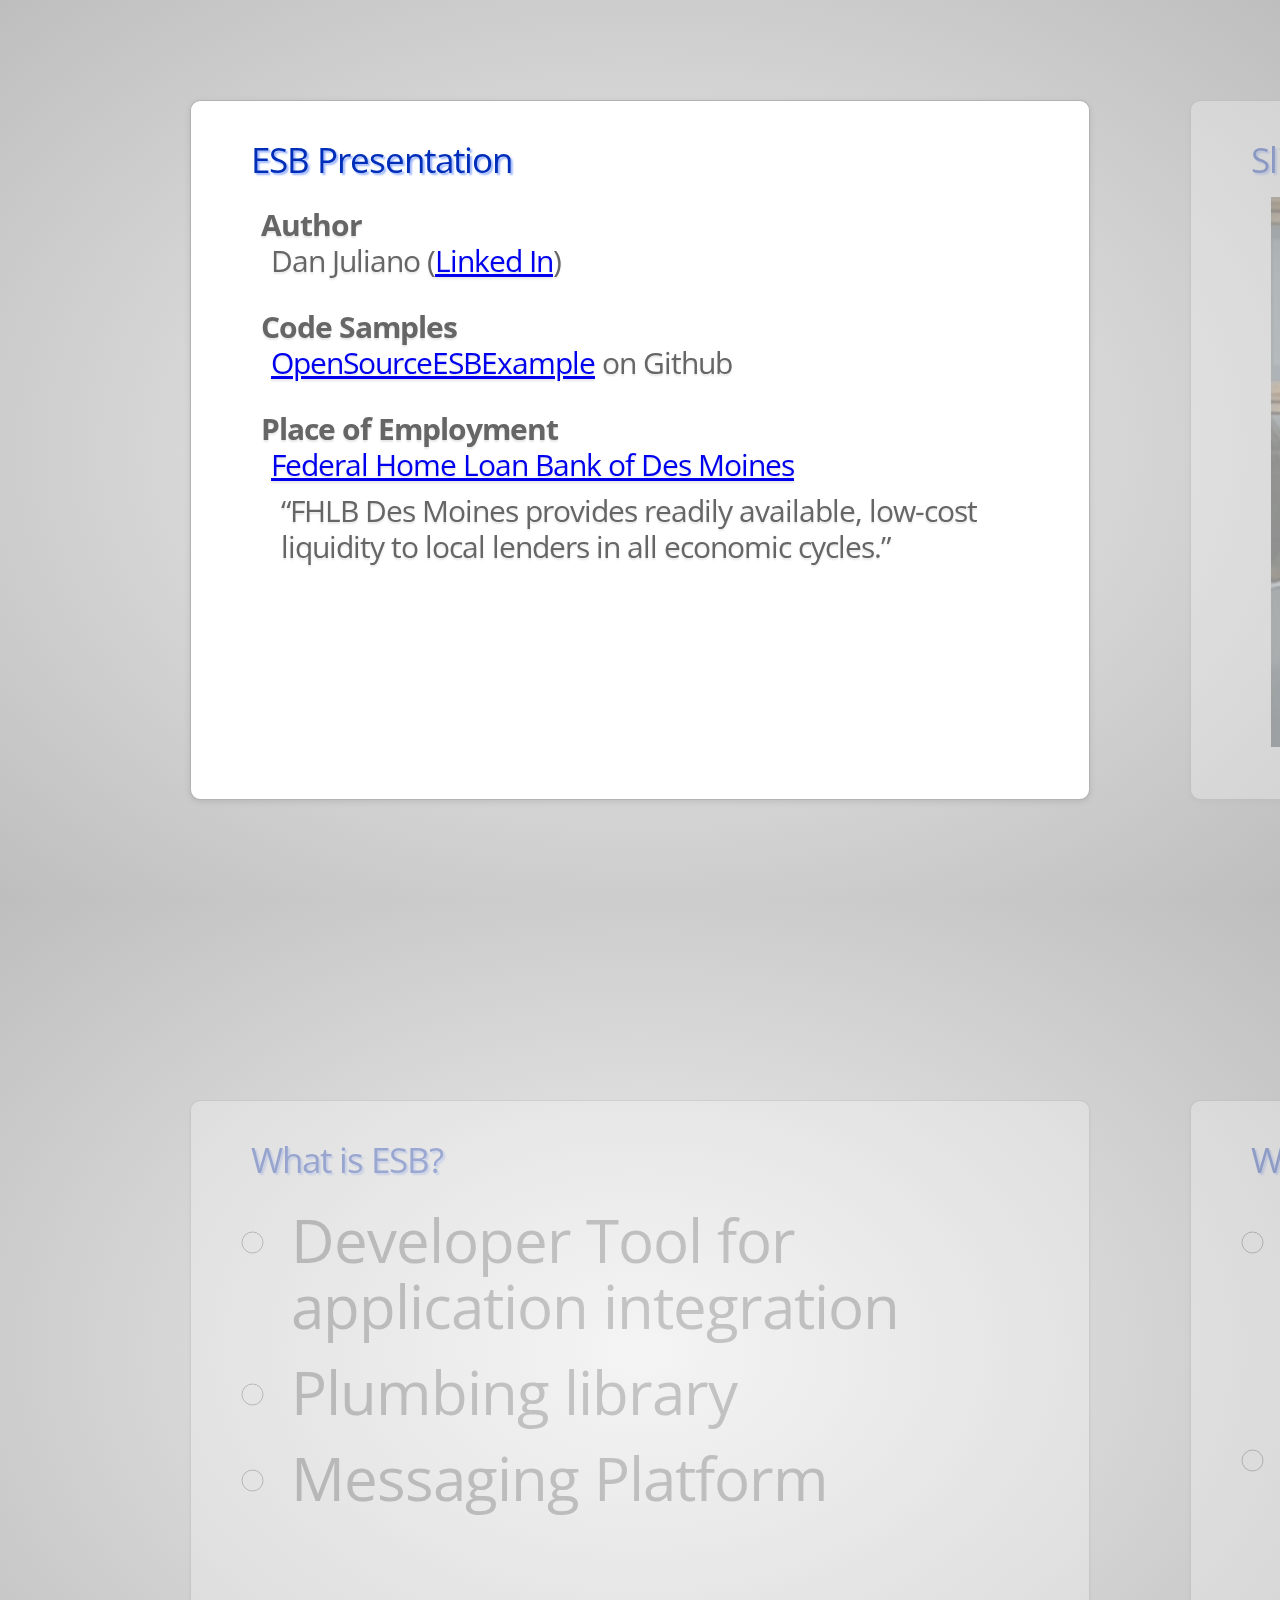
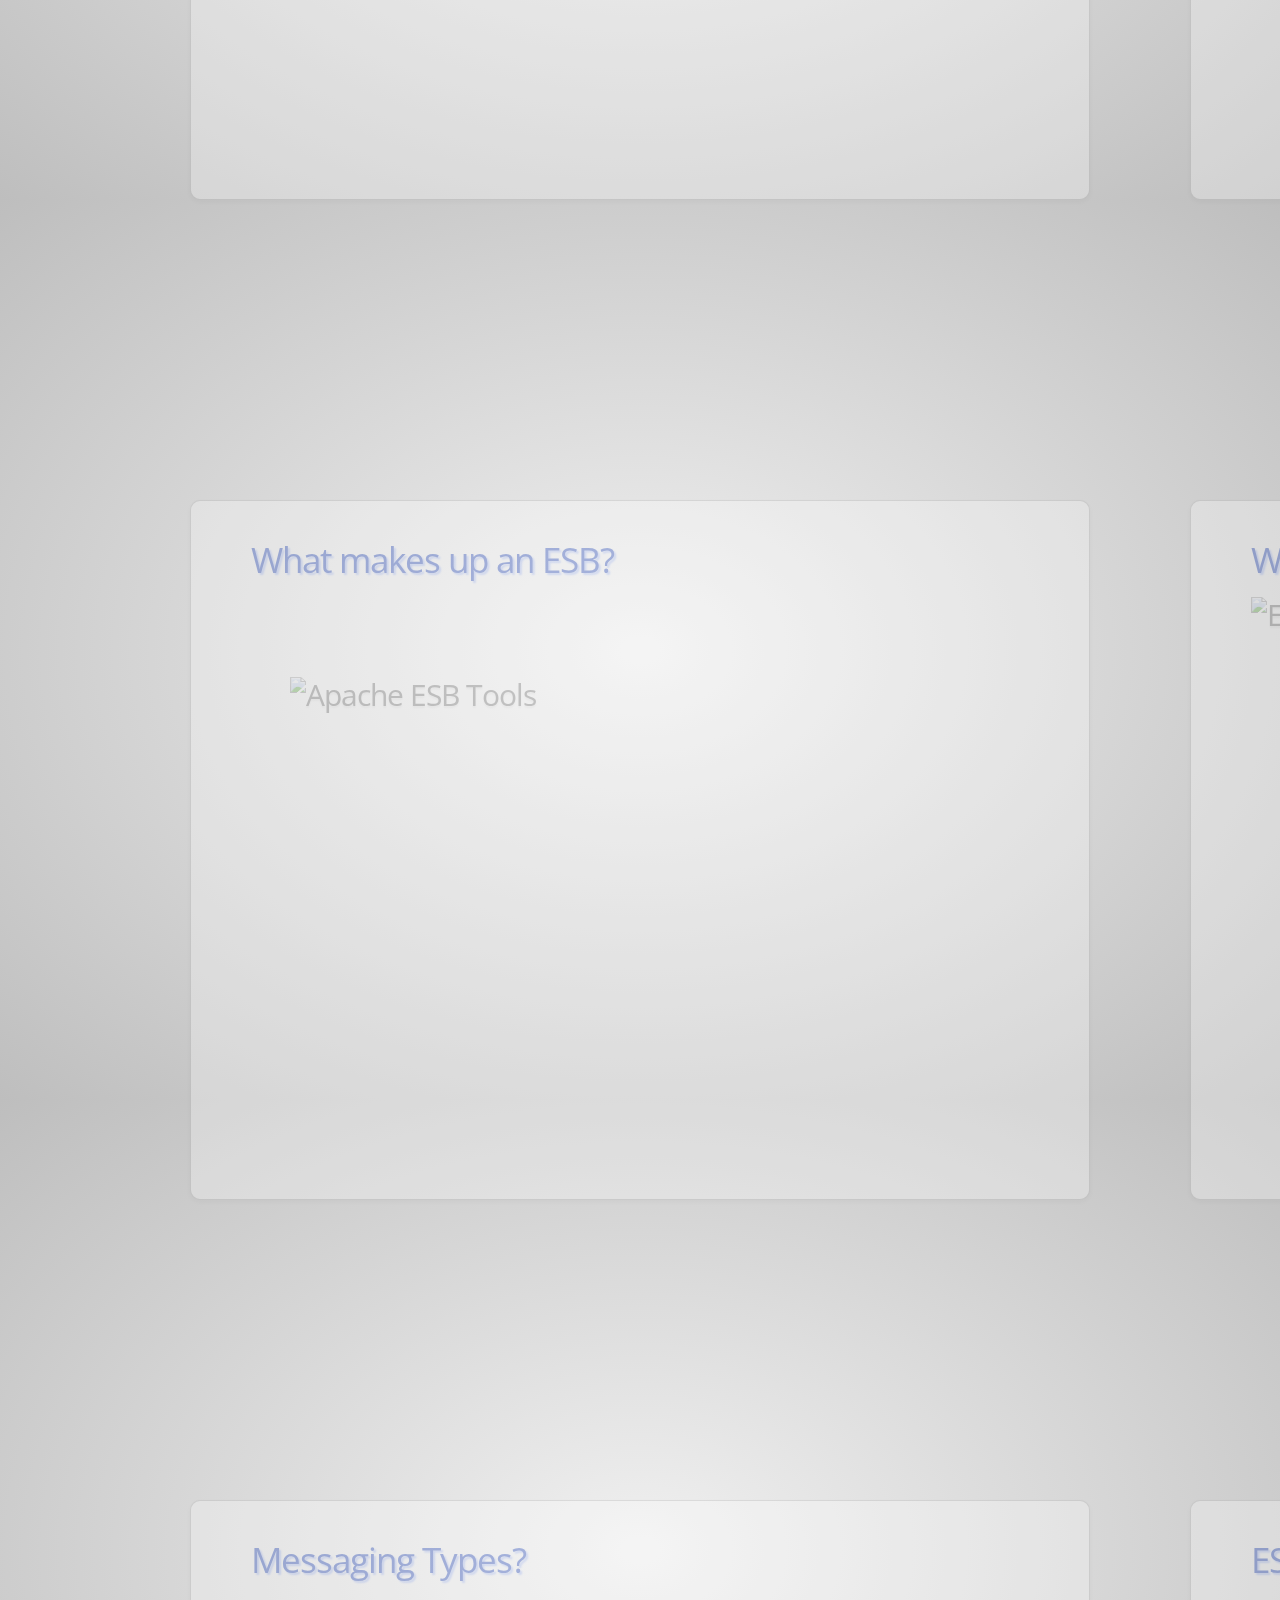
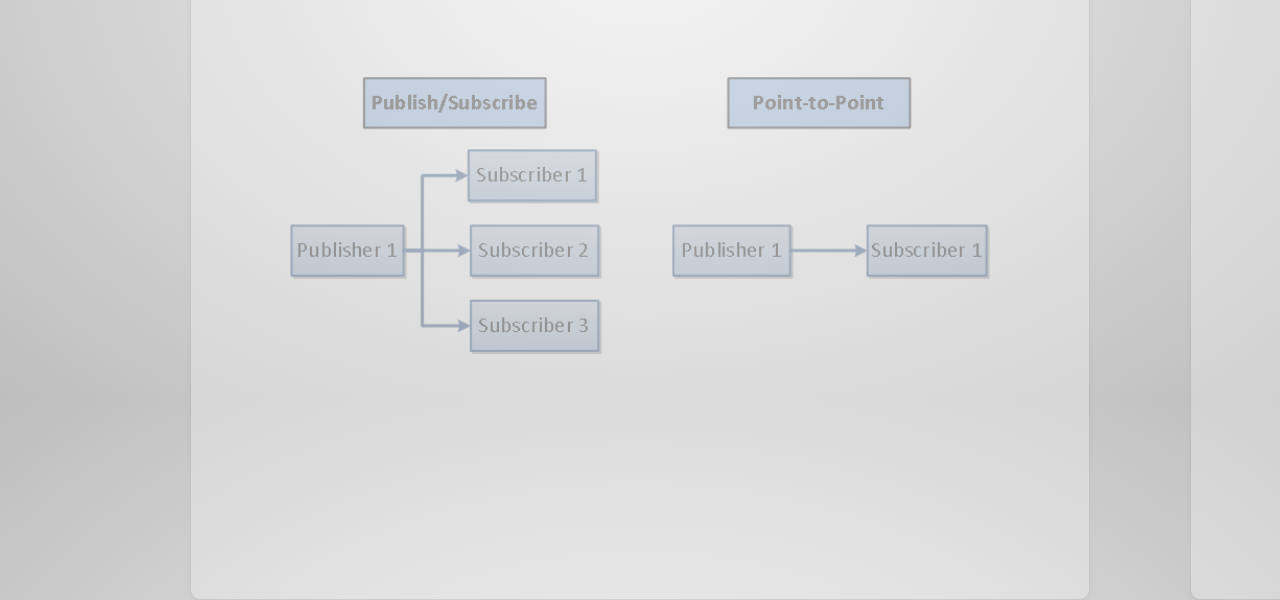
==== commit cb873a8f: "Presentation css updates" ====
--- a/esb-example-presentation/index.html
+++ b/esb-example-presentation/index.html
@@ -39,12 +39,36 @@
 		-->
 
     <div class="step slide" data-x="0" data-y="-1000" data-z="0" data-rotate="0">
-		<h3>ESB Presentation</h3>
-		<img class="slideImage" src="images/Jeopardy.png" alt="Jeopardy" />
+		<h1>ESB Presentation</h1>
+		<p>
+			<span class="title">Author</span>
+			Dan Juliano (<a href="http://www.linkedin.com/pub/dan-juliano/1/865/2a3">Linked In</a>)
+		</p>
+		<p>
+			<span class="title">Code Samples</span>
+			<a href="https://github.com/rabid-fish/OpenSourceESBExample">OpenSourceESBExample</a> on Github
+		</p>
+		<p>
+			<span class="title">Place of Employment</span>
+			<a href="http://www.fhlbdm.com/">Federal Home Loan Bank of Des Moines</a>
+			<q>FHLB Des Moines provides readily available, low-cost liquidity to local lenders in all economic cycles.</q>
+		</p>
 	</div>
 
+    <div class="step slide" data-x="1000" data-y="-1000" data-z="0" data-rotate="0">
+		<h1>Slide Format</h1>
+		<img class="image1" src="images/Jeopardy.png" alt="Jeopardy" />
+	</div>
+
+<!--
+	Setup for example:
+	1) Run ActiveMQ on localhost
+	2) Run Tomcat on localhost, deploy esb-example-webservice to it
+	3) Run the Initiator, Processor, and Subscriber from the command line (handy batch script)
+-->
+	
     <div class="step slide" data-x="0" data-y="0" data-z="0" data-rotate="0">
-		<h3>What is ESB?</h3>
+		<h1>What is ESB?</h1>
 		<ul>
 			<li>Developer Tool for application integration</li>
 			<li>Plumbing library</li>
@@ -53,7 +77,7 @@
     </div>
 
     <div class="step slide" data-x="1000" data-y="0" data-z="0" data-rotate="0">
-		<h3>What is Messaging?</h3>
+		<h1>What is Messaging?</h1>
 		<ul>
 			<li>"Real Time" capability of exchanging data between systems</li>
 			<li>A means of decoupling systems</li>
@@ -61,22 +85,22 @@
     </div>
 
     <div class="step slide" data-x="2000" data-y="0" data-z="0" data-rotate="0">
-		<h3>What are Types of Integration?</h3>
-		<img class="slideImage" src="images/Types%20of%20Integration.png" alt="Types of Integration" />
+		<h1>What are Types of Integration?</h1>
+		<img class="image1" src="images/Types%20of%20Integration.png" alt="Types of Integration" />
     </div>
 
     <div class="step slide" data-x="0" data-y="1000" data-z="0" data-rotate="0">
-		<h3>What makes up an ESB?</h3>
-		<img class="slideImage" src="images/Apache%20ESB%20Tools.png" alt="Apache ESB Tools" />
+		<h1>What makes up an ESB?</h1>
+		<img class="image2" src="images/Apache%20ESB%20Tools.png" alt="Apache ESB Tools" />
     </div>
 
     <div class="step slide" data-x="1000" data-y="1000" data-z="0" data-rotate="0">
-		<h3>What is Camel? (pt1)</h3>
-		<img class="slideImage" src="images/EIP%20Book.png" alt="EIP Book" />
+		<h1>What is Camel? (pt1)</h1>
+		<img class="image1" src="images/EIP%20Book.png" alt="EIP Book" />
     </div>
 
     <div class="step slide" data-x="2000" data-y="1000" data-z="0" data-rotate="0">
-		<h3>What is Camel? (pt2)</h3>
+		<h1>What is Camel? (pt2)</h1>
 		<ul>
 			<li>It is a plumbing library used by software developers to build routes between systems</li>
 			<li>Orchestrates data flow between the messaging platform and applications</li>
@@ -84,7 +108,7 @@
     </div>
 
     <div class="step slide" data-x="3000" data-y="1000" data-z="0" data-rotate="0">
-		<h3>What is ServiceMix?</h3>
+		<h1>What is ServiceMix?</h1>
 		<ul>
 			<li>Application Server which runs Camel routes (and more)</li>
 			<li>OSGi container</li>
@@ -92,7 +116,7 @@
     </div>
 
     <div class="step slide" data-x="4000" data-y="1000" data-z="0" data-rotate="0">
-		<h3>What is ActiveMQ?</h3>
+		<h1>What is ActiveMQ?</h1>
 		<ul>
 			<li>Durable, Asynchronous, Auditable, Real-Time messaging</li>
 			<li>Persistent storage of messages to disk</li>
@@ -100,13 +124,13 @@
     </div>
 
     <div class="step slide" data-x="0" data-y="2000" data-z="0" data-rotate="0">
-		<h3>Messaging Types?</h3>
-		<img class="slideImage" src="images/Messaging%20Types.png" alt="Messaging Types" />
+		<h1>Messaging Types?</h1>
+		<div class="imagewrap"><img class="image2" src="images/Messaging%20Types.png" alt="Messaging Types" /></div>
     </div>
 
     <div class="step slide" data-x="1000" data-y="2000" data-z="0" data-rotate="0">
-		<h3>ESB Benefits?</h3>
-		<img class="slideImage" src="images/ESB%20Benefits.png" alt="ESB Benefits" />
+		<h1>ESB Benefits?</h1>
+		<img class="image1" src="images/ESB%20Benefits.png" alt="ESB Benefits" />
     </div>
 
     <div id="overview" class="step" data-x="2000" data-y="600" data-scale="6">
--- a/esb-example-presentation/presentation.css
+++ b/esb-example-presentation/presentation.css
@@ -35,15 +35,6 @@
 ol, ul {
     list-style: none;
 }
-blockquote, q {
-    quotes: none;
-}
-blockquote:before, blockquote:after,
-q:before, q:after {
-    content: '';
-    content: none;
-}
-
 table {
     border-collapse: collapse;
     border-spacing: 0;
@@ -75,24 +66,6 @@
 b, strong { font-weight: bold }
 i, em { font-style: italic }
 
-/*
-    ... and give links a nice look.
-*/
-a {
-    color: inherit;
-    text-decoration: none;
-    padding: 0 0.1em;
-    background: rgba(255,255,255,0.5);
-    text-shadow: -1px -1px 2px rgba(100,100,100,0.9);
-    border-radius: 0.2em;
-    
-    -webkit-transition: 0.5s;
-    -moz-transition:    0.5s;
-    -ms-transition:     0.5s;
-    -o-transition:      0.5s;
-    transition:         0.5s;
-}
-
 a:hover,
 a:focus {
     background: rgba(255,255,255,1);
@@ -190,16 +163,54 @@
     letter-spacing: -1px;
 }
 
-.slide q {
+.slide h1 {
+	color: #002EB8;
+	text-shadow: 2px 2px 2px #99B3FF;
+	font-size: 117%;
+	margin-bottom: 20px;
+}
+
+.slide span {
     display: block;
-    font-size: 50px;
-    line-height: 72px;
-
-    margin-top: 100px;
-}
-
-.slide q strong {
-    white-space: nowrap;
+	font-weight: bold;
+	margin-left: -10px;
+	margin-top: 30px;
+}
+
+.slide p {
+	margin-left: 20px;
+}
+
+.slide p q {
+	display: block;
+	margin: 10px;
+}
+
+.slide img.image1 {
+	height: 550px;
+	display: block;
+	margin: auto;
+}
+
+.slide img.image2 {
+	width: 700px;
+	display: block;
+	margin: auto;
+	margin-top: 100px;
+}
+
+.slide ul {
+    list-style-type: circle;
+	margin-left: 40px;
+	margin-top: 30px;
+}
+
+.slide li {
+	font-size: 200%;
+	margin-top: 20px;
+	margin-bottom: 20px;
+	text-shadow: none;
+	line-height: 110%;
 }
 
 /*
@@ -291,37 +302,6 @@
 .impress-enabled .hint { display: block }
 
 /*
-    ... and we will show it when the first step (with id 'bored') is active.
-*/
-.impress-on-bored .hint {
-    /*
-        We remove the transparency and position the hint in its default fixed
-        position.
-    */
-    opacity: 1;
-    
-    -webkit-transform: translateY(0px);
-    -moz-transform:    translateY(0px);
-    -ms-transform:     translateY(0px);
-    -o-transform:      translateY(0px);
-    transform:         translateY(0px);
-    
-    /*
-        Now for fade in transition we have the oposite situation from the one
-        above.
-        
-        First after 4.5s delay we animate the transform property to move the hint
-        into its correct position and after that we fade it in with opacity 
-        transition.
-    */
-    -webkit-transition: opacity 1s 5s, -webkit-transform 0.5s 4.5s;
-    -moz-transition:    opacity 1s 5s,    -moz-transform 0.5s 4.5s;
-    -ms-transition:     opacity 1s 5s,     -ms-transform 0.5s 4.5s;
-    -o-transition:      opacity 1s 5s,      -o-transform 0.5s 4.5s;
-    transition:         opacity 1s 5s,         transform 0.5s 4.5s;
-}
-
-/*
     And as the last thing there is a workaround for quite strange bug.
     It happens a lot in Chrome. I don't remember if I've seen it in Firefox.
     
@@ -344,14 +324,3 @@
 */
 .impress-enabled          { pointer-events: none }
 .impress-enabled #impress { pointer-events: auto }
-
-/*
-    There is one funny thing I just realized.
-    
-    Thanks to this workaround above everything except #impress element is invisible
-    for click events. That means that the hint element is also not clickable.
-    So basically all of this transforms and delayed transitions trickery was probably
-    not needed at all...
-    
-    But it was fun to learn about it, wasn't it?
-*/
